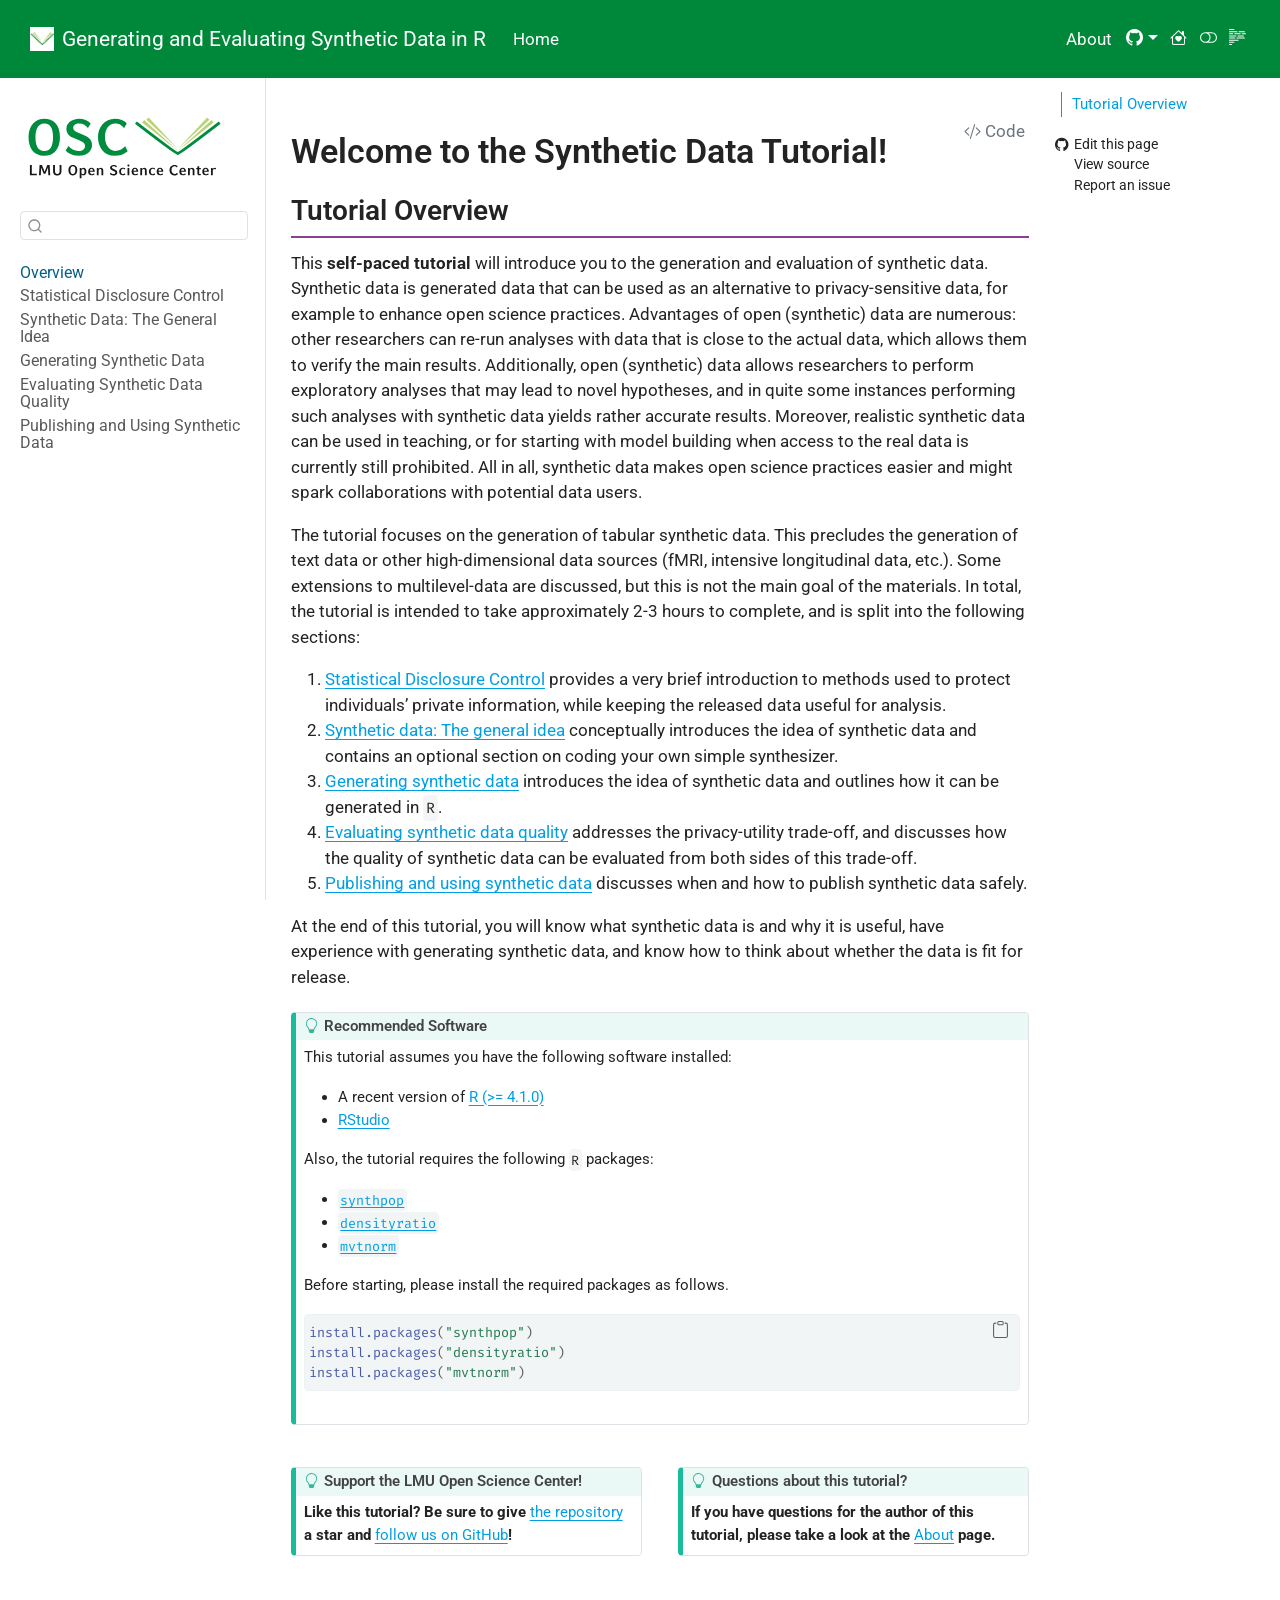
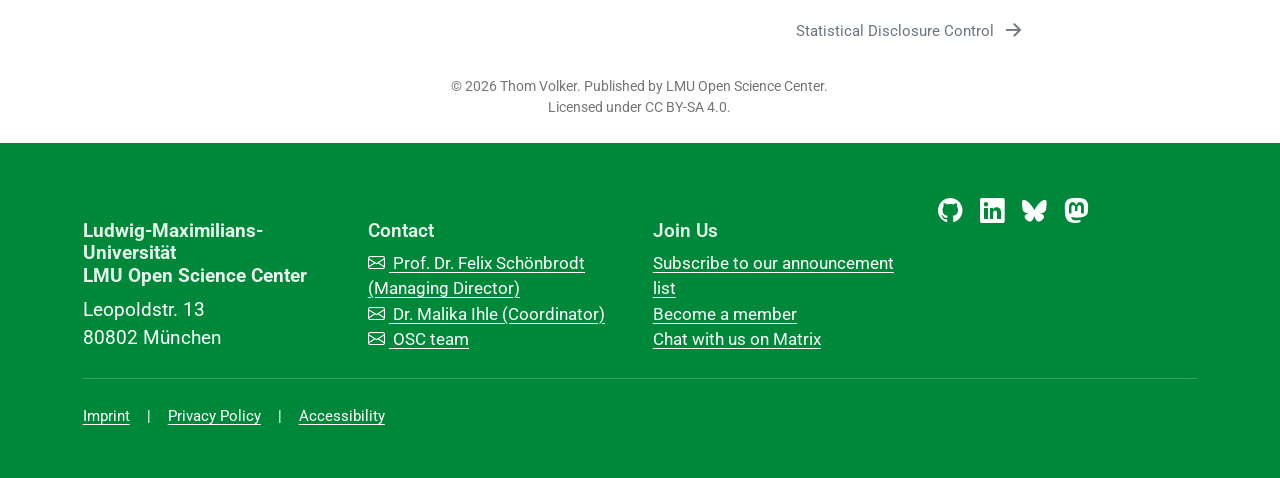
==== index.html @ bda26fe1 "Built site for gh-pages" ====
<!DOCTYPE html>
<html xmlns="http://www.w3.org/1999/xhtml" lang="en" xml:lang="en"><head>
<meta http-equiv="Content-Type" content="text/html; charset=UTF-8">
<meta charset="utf-8">
<meta name="generator" content="quarto-1.10.18">
<meta name="viewport" content="width=device-width, initial-scale=1.0, user-scalable=yes">
<title>Welcome to the Synthetic Data Tutorial! – Generating and Evaluating Synthetic Data in R</title>
<style>
/* Default styles provided by pandoc.
** See https://pandoc.org/MANUAL.html#variables-for-html for config info.
*/
span.smallcaps{font-variant: small-caps;}
div.columns{display: flex; gap: 1.5em;}
div.column{flex: auto;}
@media screen {
div.columns{gap: min(4vw, 1.5em);}
div.column{overflow-x: auto;}
}
div.hanging-indent{margin-left: 1.5em; text-indent: -1.5em;}
ul.task-list{list-style: none;}
ul.task-list li input[type="checkbox"] {
  width: 0.8em;
  margin: 0 0.8em 0.2em -1em; /* quarto-specific, see https://github.com/quarto-dev/quarto-cli/issues/4556 */ 
  vertical-align: middle;
}
/* CSS for syntax highlighting */
html { -webkit-text-size-adjust: 100%; }
pre > code.sourceCode { white-space: pre; position: relative; }
pre > code.sourceCode > span { display: inline-block; line-height: 1.25; }
pre > code.sourceCode > span:empty { height: 1.2em; }
.sourceCode { overflow: visible; }
code.sourceCode > span { color: inherit; text-decoration: inherit; }
div.sourceCode { margin: 1em 0; }
pre.sourceCode { margin: 0; }
@media screen {
div.sourceCode { overflow: auto; }
}
@media print {
pre > code.sourceCode { white-space: pre-wrap; }
pre > code.sourceCode > span { text-indent: -5em; padding-left: 5em; }
}
pre.numberSource code
  { counter-reset: source-line 0; }
pre.numberSource code > span
  { position: relative; left: -4em; counter-increment: source-line; }
pre.numberSource code > span > a:first-child::before
  { content: counter(source-line);
    position: relative; left: -1em; text-align: right; vertical-align: baseline;
    border: none; display: inline-block;
    -webkit-touch-callout: none; -webkit-user-select: none;
    -khtml-user-select: none; -moz-user-select: none;
    -ms-user-select: none; user-select: none;
    padding: 0 4px; width: 4em;
  }
pre.numberSource { margin-left: 3em;  padding-left: 4px; }
div.sourceCode
  {   }
@media screen {
pre > code.sourceCode > span > a:first-child::before { text-decoration: underline; }
}
</style>

<script src="site_libs/quarto-nav/quarto-nav.js"></script>
<script src="site_libs/quarto-nav/headroom.min.js"></script>
<script src="site_libs/clipboard/clipboard.min.js"></script>
<script src="site_libs/quarto-search/autocomplete.umd.js"></script>
<script src="site_libs/quarto-search/fuse.min.js"></script>
<script src="site_libs/quarto-search/quarto-search.js"></script>
<meta name="quarto:offset" content="./">
<link href="./sdc/index.html" rel="next">
<link href="site_libs/quarto-contrib/quarto-project/lmu-osc/tutorial-template/_extensions/lmu-osc/osc-brand/lmu-osc-favicon.jpg" rel="icon" type="image/jpeg">
<script src="site_libs/quarto-html/quarto.js" type="module"></script>
<script src="site_libs/quarto-html/tabsets/tabsets.js" type="module"></script>
<script src="site_libs/quarto-html/popper.min.js"></script>
<script src="site_libs/quarto-html/tippy.umd.min.js"></script>
<script src="site_libs/quarto-html/anchor.min.js"></script>
<link href="site_libs/quarto-html/tippy.css" rel="stylesheet">
<link href="site_libs/quarto-html/quarto-syntax-highlighting-3c3f1368ed8db972a012dae01a8e5220.css" rel="stylesheet" class="quarto-color-scheme" id="quarto-text-highlighting-styles">
<link href="site_libs/quarto-html/quarto-syntax-highlighting-dark-97e28f47ad423cfcb72627c3f906fd98.css" rel="stylesheet" class="quarto-color-scheme quarto-color-alternate" id="quarto-text-highlighting-styles">
<link href="site_libs/quarto-html/quarto-syntax-highlighting-3c3f1368ed8db972a012dae01a8e5220.css" rel="stylesheet" class="quarto-color-scheme-extra" id="quarto-text-highlighting-styles">
<script src="site_libs/bootstrap/bootstrap.min.js"></script>
<link href="site_libs/bootstrap/bootstrap-icons.css" rel="stylesheet">
<link href="site_libs/bootstrap/bootstrap-15209287336beec7429ab397f8192adc.min.css" rel="stylesheet" append-hash="true" class="quarto-color-scheme" id="quarto-bootstrap" data-mode="light">
<link href="site_libs/bootstrap/bootstrap-dark-0fd66a72018a63d913d6e27d7a0bd232.min.css" rel="stylesheet" append-hash="true" class="quarto-color-scheme quarto-color-alternate" id="quarto-bootstrap" data-mode="dark">
<link href="site_libs/bootstrap/bootstrap-15209287336beec7429ab397f8192adc.min.css" rel="stylesheet" append-hash="true" class="quarto-color-scheme-extra" id="quarto-bootstrap" data-mode="light"><script id="quarto-search-options" type="application/json">{
  "location": "sidebar",
  "copy-button": false,
  "collapse-after": 3,
  "panel-placement": "start",
  "type": "textbox",
  "limit": 50,
  "keyboard-shortcut": [
    "f",
    "/",
    "s"
  ],
  "language": {
    "search-no-results-text": "No results",
    "search-matching-documents-text": "matching documents",
    "search-copy-link-title": "Copy link to search",
    "search-hide-matches-text": "Hide additional matches",
    "search-more-match-text": "more match in this document",
    "search-more-matches-text": "more matches in this document",
    "search-clear-button-title": "Clear",
    "search-text-placeholder": "",
    "search-detached-cancel-button-title": "Cancel",
    "search-submit-button-title": "Submit",
    "search-label": "Search"
  }
}</script><style>html{ scroll-behavior: smooth; }</style>
<!-- Matomo --><script>
if (location.hostname !== 'localhost' && location.hostname !== '127.0.0.1') {
    var _paq = window._paq = window._paq || [];
    /* tracker methods like "setCustomDimension" should be called before "trackPageView" */
    _paq.push(['trackPageView']);
    _paq.push(['enableLinkTracking']);
    (function() {
        var u = "https://www.analytics.osc.lmu.de/";
        _paq.push(['setTrackerUrl', u + 'matomo.php']);
        _paq.push(['setSiteId', '12']);
        var d = document, g = d.createElement('script'), s = d.getElementsByTagName('script')[0];
        g.async = true; g.src = u + 'matomo.js'; s.parentNode.insertBefore(g, s);
    })();
}
</script><!-- End Matomo Code --><link rel="stylesheet" href="site_libs/quarto-contrib/quarto-project/lmu-osc/tutorial-template/assets/bootstrap-grid.min.css">
<link rel="stylesheet" href="footer/footer-style.css">
</head>
<body class="nav-sidebar docked nav-fixed quarto-light"><script id="quarto-html-before-body" type="application/javascript">
    const toggleBodyColorMode = (bsSheetEl) => {
      const mode = bsSheetEl.getAttribute("data-mode");
      const bodyEl = window.document.querySelector("body");
      if (mode === "dark") {
        bodyEl.classList.add("quarto-dark");
        bodyEl.classList.remove("quarto-light");
      } else {
        bodyEl.classList.add("quarto-light");
        bodyEl.classList.remove("quarto-dark");
      }
    }
    const toggleBodyColorPrimary = () => {
      const bsSheetEl = window.document.querySelector("link#quarto-bootstrap:not([rel=disabled-stylesheet])");
      if (bsSheetEl) {
        toggleBodyColorMode(bsSheetEl);
      }
    }
    const setColorSchemeToggle = (alternate) => {
      const toggles = window.document.querySelectorAll('.quarto-color-scheme-toggle');
      for (let i=0; i < toggles.length; i++) {
        const toggle = toggles[i];
        if (toggle) {
          if (alternate) {
            toggle.classList.add("alternate");
          } else {
            toggle.classList.remove("alternate");
          }
        }
      }
    };
    const toggleColorMode = (alternate) => {
      // Switch the stylesheets
      const primaryStylesheets = window.document.querySelectorAll('link.quarto-color-scheme:not(.quarto-color-alternate)');
      const alternateStylesheets = window.document.querySelectorAll('link.quarto-color-scheme.quarto-color-alternate');
      manageTransitions('#quarto-margin-sidebar .nav-link', false);
      if (alternate) {
        // note: dark is layered on light, we don't disable primary!
        enableStylesheet(alternateStylesheets);
        for (const sheetNode of alternateStylesheets) {
          if (sheetNode.id === "quarto-bootstrap") {
            toggleBodyColorMode(sheetNode);
          }
        }
      } else {
        disableStylesheet(alternateStylesheets);
        enableStylesheet(primaryStylesheets)
        toggleBodyColorPrimary();
      }
      manageTransitions('#quarto-margin-sidebar .nav-link', true);
      // Switch the toggles
      setColorSchemeToggle(alternate)
      // Hack to workaround the fact that safari doesn't
      // properly recolor the scrollbar when toggling (#1455)
      if (navigator.userAgent.indexOf('Safari') > 0 && navigator.userAgent.indexOf('Chrome') == -1) {
        manageTransitions("body", false);
        window.scrollTo(0, 1);
        setTimeout(() => {
          window.scrollTo(0, 0);
          manageTransitions("body", true);
        }, 40);
      }
    }
    const disableStylesheet = (stylesheets) => {
      for (let i=0; i < stylesheets.length; i++) {
        const stylesheet = stylesheets[i];
        stylesheet.rel = 'disabled-stylesheet';
      }
    }
    const enableStylesheet = (stylesheets) => {
      for (let i=0; i < stylesheets.length; i++) {
        const stylesheet = stylesheets[i];
        if(stylesheet.rel !== 'stylesheet') { // for Chrome, which will still FOUC without this check
          stylesheet.rel = 'stylesheet';
        }
      }
    }
    const manageTransitions = (selector, allowTransitions) => {
      const els = window.document.querySelectorAll(selector);
      for (let i=0; i < els.length; i++) {
        const el = els[i];
        if (allowTransitions) {
          el.classList.remove('notransition');
        } else {
          el.classList.add('notransition');
        }
      }
    }
    const isFileUrl = () => {
      return window.location.protocol === 'file:';
    }
    const hasAlternateSentinel = () => {
      let styleSentinel = getColorSchemeSentinel();
      if (styleSentinel !== null) {
        return styleSentinel === "alternate";
      } else {
        return false;
      }
    }
    const setStyleSentinel = (alternate) => {
      const value = alternate ? "alternate" : "default";
      if (!isFileUrl()) {
        window.localStorage.setItem("quarto-color-scheme", value);
      } else {
        localAlternateSentinel = value;
      }
    }
    const getColorSchemeSentinel = () => {
      if (!isFileUrl()) {
        const storageValue = window.localStorage.getItem("quarto-color-scheme");
        return storageValue != null ? storageValue : localAlternateSentinel;
      } else {
        return localAlternateSentinel;
      }
    }
    const toggleGiscusIfUsed = (isAlternate, darkModeDefault) => {
      const baseTheme = document.querySelector('#giscus-base-theme')?.value ?? 'light';
      const alternateTheme = document.querySelector('#giscus-alt-theme')?.value ?? 'dark';
      let newTheme = '';
      if(authorPrefersDark) {
        newTheme = isAlternate ? baseTheme : alternateTheme;
      } else {
        newTheme = isAlternate ? alternateTheme : baseTheme;
      }
      const changeGiscusTheme = () => {
        // From: https://github.com/giscus/giscus/issues/336
        const sendMessage = (message) => {
          const iframe = document.querySelector('iframe.giscus-frame');
          if (!iframe) return;
          iframe.contentWindow.postMessage({ giscus: message }, 'https://giscus.app');
        }
        sendMessage({
          setConfig: {
            theme: newTheme
          }
        });
      }
      const isGiscussLoaded = window.document.querySelector('iframe.giscus-frame') !== null;
      if (isGiscussLoaded) {
        changeGiscusTheme();
      }
    };
    const authorPrefersDark = false;
    const darkModeDefault = authorPrefersDark;
      document.querySelector('link#quarto-text-highlighting-styles.quarto-color-scheme-extra').rel = 'disabled-stylesheet';
      document.querySelector('link#quarto-bootstrap.quarto-color-scheme-extra').rel = 'disabled-stylesheet';
    let localAlternateSentinel = darkModeDefault ? 'alternate' : 'default';
    // Dark / light mode switch
    window.quartoToggleColorScheme = () => {
      // Read the current dark / light value
      let toAlternate = !hasAlternateSentinel();
      toggleColorMode(toAlternate);
      setStyleSentinel(toAlternate);
      toggleGiscusIfUsed(toAlternate, darkModeDefault);
      window.dispatchEvent(new Event('resize'));
    };
    // Switch to dark mode if need be
    if (hasAlternateSentinel()) {
      toggleColorMode(true);
    } else {
      toggleColorMode(false);
    }
  </script>

<div id="quarto-search-results"></div>
  <header id="quarto-header" class="headroom fixed-top"><nav class="navbar navbar-expand-lg " data-bs-theme="dark"><div class="navbar-container container-fluid">
      <div class="navbar-brand-container mx-auto">
    <a href="./index.html" class="navbar-brand navbar-brand-logo">
    <img src="site_libs/quarto-contrib/quarto-project/lmu-osc/tutorial-template/_extensions/lmu-osc/osc-brand/lmu-osc-favicon.jpg" alt="LMU Open Science Center open book icon" class="navbar-logo light-content"><img src="site_libs/quarto-contrib/quarto-project/lmu-osc/tutorial-template/_extensions/lmu-osc/osc-brand/lmu-osc-favicon.jpg" alt="LMU Open Science Center open book icon" class="navbar-logo dark-content"></a>
    <a class="navbar-brand" href="./index.html">
    <span class="navbar-title">Generating and Evaluating Synthetic Data in R</span>
    </a>
  </div>
          <button class="navbar-toggler" type="button" data-bs-toggle="collapse" data-bs-target="#navbarCollapse" aria-controls="navbarCollapse" role="menu" aria-expanded="false" aria-label="Toggle navigation" onclick="if (window.quartoToggleHeadroom) { window.quartoToggleHeadroom(); }">
  <span class="navbar-toggler-icon"></span>
</button>
          <div class="collapse navbar-collapse" id="navbarCollapse">
            <ul class="navbar-nav navbar-nav-scroll me-auto">
<li class="nav-item">
    <a class="nav-link active" href="./index.html" aria-current="page"> 
<span class="menu-text">Home</span></a>
  </li>  
</ul>
<ul class="navbar-nav navbar-nav-scroll ms-auto">
<li class="nav-item">
    <a class="nav-link" href="./about.html"> 
<span class="menu-text">About</span></a>
  </li>  
</ul>
</div> <!-- /navcollapse -->
            <div class="quarto-navbar-tools tools-wide">
    <div class="dropdown">
      <a href="" title="" id="quarto-navigation-tool-dropdown-0" class="quarto-navigation-tool dropdown-toggle px-1" data-bs-toggle="dropdown" aria-expanded="false" role="link" aria-label=""><i class="bi bi-github"></i></a>
      <ul class="dropdown-menu" aria-labelledby="quarto-navigation-tool-dropdown-0">
<li>
            <a class="dropdown-item quarto-navbar-tools-item" href="https://github.com/lmu-osc/synthetic-data-tutorial">
            Source Code
            </a>
          </li>
          <li>
            <a class="dropdown-item quarto-navbar-tools-item" href="https://github.com/lmu-osc/synthetic-data-tutorial/issues">
            Report a Bug
            </a>
          </li>
      </ul>
</div>
    <a href="https://www.osc.lmu.de/" title="" class="quarto-navigation-tool px-1" aria-label=""><i class="bi bi-house-heart"></i></a>
  <a href="" class="quarto-color-scheme-toggle quarto-navigation-tool  px-1" onclick="window.quartoToggleColorScheme(); return false;" title="Toggle dark mode"><i class="bi"></i></a>
  <a href="" class="quarto-reader-toggle quarto-navigation-tool px-1" onclick="window.quartoToggleReader(); return false;" title="Toggle reader mode">
  <div class="quarto-reader-toggle-btn">
  <i class="bi"></i>
  </div>
</a>
</div>
      </div> <!-- /container-fluid -->
    </nav><nav class="quarto-secondary-nav"><div class="container-fluid d-flex">
      <button type="button" class="quarto-btn-toggle btn" data-bs-toggle="collapse" role="button" data-bs-target=".quarto-sidebar-collapse-item" aria-controls="quarto-sidebar" aria-expanded="false" aria-label="Toggle sidebar navigation" onclick="if (window.quartoToggleHeadroom) { window.quartoToggleHeadroom(); }">
        <i class="bi bi-layout-text-sidebar-reverse"></i>
      </button>
        <nav class="quarto-page-breadcrumbs" aria-label="breadcrumb"><ol class="breadcrumb"><li class="breadcrumb-item"><a href="./index.html">Overview</a></li></ol></nav>
        <a class="flex-grow-1" role="navigation" data-bs-toggle="collapse" data-bs-target=".quarto-sidebar-collapse-item" aria-controls="quarto-sidebar" aria-expanded="false" aria-label="Toggle sidebar navigation" onclick="if (window.quartoToggleHeadroom) { window.quartoToggleHeadroom(); }">      
        </a>
      <button type="button" class="btn quarto-search-button" aria-label="Search" onclick="window.quartoOpenSearch();">
        <i class="bi bi-search"></i>
      </button>
    </div>
  </nav></header><!-- content --><div id="quarto-content" class="quarto-container page-columns page-rows-contents page-layout-article page-navbar">
<!-- sidebar -->
  <nav id="quarto-sidebar" class="sidebar collapse collapse-horizontal quarto-sidebar-collapse-item sidebar-navigation docked overflow-auto"><div class="pt-lg-2 mt-2 text-left sidebar-header">
      <a href="./index.html" class="sidebar-logo-link">
      <img src="site_libs/quarto-contrib/quarto-project/lmu-osc/tutorial-template/_extensions/lmu-osc/osc-brand/lmu-osc-logo.svg" alt="LMU Open Science Center logo" class="sidebar-logo light-content py-0 d-lg-inline d-none"><img src="site_libs/quarto-contrib/quarto-project/lmu-osc/tutorial-template/_extensions/lmu-osc/osc-brand/lmu-osc-logo-dark.svg" alt="LMU Open Science Center logo" class="sidebar-logo dark-content py-0 d-lg-inline d-none"></a>
      </div>
        <div class="mt-2 flex-shrink-0 align-items-center">
        <div class="sidebar-search">
        <div id="quarto-search" class="" title="Search"></div>
        </div>
        </div>
    <div class="sidebar-menu-container"> 
    <ul class="list-unstyled mt-1">
<li class="sidebar-item">
  <div class="sidebar-item-container"> 
  <a href="./index.html" class="sidebar-item-text sidebar-link active">
 <span class="menu-text">Overview</span></a>
  </div>
</li>
        <li class="sidebar-item">
  <div class="sidebar-item-container"> 
  <a href="./sdc/index.html" class="sidebar-item-text sidebar-link">
 <span class="menu-text">Statistical Disclosure Control</span></a>
  </div>
</li>
        <li class="sidebar-item">
  <div class="sidebar-item-container"> 
  <a href="./synthetic/index.html" class="sidebar-item-text sidebar-link">
 <span class="menu-text">Synthetic Data: The General Idea</span></a>
  </div>
</li>
        <li class="sidebar-item">
  <div class="sidebar-item-container"> 
  <a href="./generation/index.html" class="sidebar-item-text sidebar-link">
 <span class="menu-text">Generating Synthetic Data</span></a>
  </div>
</li>
        <li class="sidebar-item">
  <div class="sidebar-item-container"> 
  <a href="./evaluation/index.html" class="sidebar-item-text sidebar-link">
 <span class="menu-text">Evaluating Synthetic Data Quality</span></a>
  </div>
</li>
        <li class="sidebar-item">
  <div class="sidebar-item-container"> 
  <a href="./publishing/index.html" class="sidebar-item-text sidebar-link">
 <span class="menu-text">Publishing and Using Synthetic Data</span></a>
  </div>
</li>
    </ul>
</div>
</nav><div id="quarto-sidebar-glass" class="quarto-sidebar-collapse-item" data-bs-toggle="collapse" data-bs-target=".quarto-sidebar-collapse-item"></div>
<!-- margin-sidebar -->
    <div id="quarto-margin-sidebar" class="sidebar margin-sidebar">
        <nav id="TOC" role="doc-toc" class="toc-active"><ul>
<li><a href="#tutorial-overview" id="toc-tutorial-overview" class="nav-link active" data-scroll-target="#tutorial-overview">Tutorial Overview</a></li>
  </ul><div class="toc-actions"><ul><li><a href="https://github.com/lmu-osc/synthetic-data-tutorial/edit/main/index.qmd" class="toc-action"><i class="bi bi-github"></i>Edit this page</a></li><li><a href="https://github.com/lmu-osc/synthetic-data-tutorial/blob/main/index.qmd" class="toc-action"><i class="bi empty"></i>View source</a></li><li><a href="https://github.com/lmu-osc/synthetic-data-tutorial/issues/new" class="toc-action"><i class="bi empty"></i>Report an issue</a></li></ul></div></nav>
    </div>
<!-- main -->
<main class="content" id="quarto-document-content"><header id="title-block-header" class="quarto-title-block default"><div class="quarto-title">
<div class="quarto-title-block"><div><h1 class="title">Welcome to the Synthetic Data Tutorial!</h1><button type="button" class="btn code-tools-button" id="quarto-code-tools-source"><i class="bi"></i> Code</button></div></div>
</div>



<div class="quarto-title-meta">

    
  
    
  </div>
  


</header><section id="tutorial-overview" class="level2"><h2 class="anchored" data-anchor-id="tutorial-overview">Tutorial Overview</h2>
<p>This <strong>self-paced tutorial</strong> will introduce you to the generation and evaluation of synthetic data. Synthetic data is generated data that can be used as an alternative to privacy-sensitive data, for example to enhance open science practices. Advantages of open (synthetic) data are numerous: other researchers can re-run analyses with data that is close to the actual data, which allows them to verify the main results. Additionally, open (synthetic) data allows researchers to perform exploratory analyses that may lead to novel hypotheses, and in quite some instances performing such analyses with synthetic data yields rather accurate results. Moreover, realistic synthetic data can be used in teaching, or for starting with model building when access to the real data is currently still prohibited. All in all, synthetic data makes open science practices easier and might spark collaborations with potential data users.</p>
<p>The tutorial focuses on the generation of tabular synthetic data. This precludes the generation of text data or other high-dimensional data sources (fMRI, intensive longitudinal data, etc.). Some extensions to multilevel-data are discussed, but this is not the main goal of the materials. In total, the tutorial is intended to take approximately 2-3 hours to complete, and is split into the following sections:</p>
<ol type="1">
<li>
<a href="sdc/">Statistical Disclosure Control</a> provides a very brief introduction to methods used to protect individuals’ private information, while keeping the released data useful for analysis.</li>
<li>
<a href="synthetic/">Synthetic data: The general idea</a> conceptually introduces the idea of synthetic data and contains an optional section on coding your own simple synthesizer.</li>
<li>
<a href="generation/">Generating synthetic data</a> introduces the idea of synthetic data and outlines how it can be generated in <code>R</code>.</li>
<li>
<a href="evaluation/">Evaluating synthetic data quality</a> addresses the privacy-utility trade-off, and discusses how the quality of synthetic data can be evaluated from both sides of this trade-off.</li>
<li>
<a href="publishing/">Publishing and using synthetic data</a> discusses when and how to publish synthetic data safely.</li>
</ol>
<p>At the end of this tutorial, you will know what synthetic data is and why it is useful, have experience with generating synthetic data, and know how to think about whether the data is fit for release.</p>
<div class="callout callout-style-default callout-tip callout-titled" title="Recommended Software">
<div class="callout-header d-flex align-content-center">
<div class="callout-icon-container">
<i class="callout-icon"></i>
</div>
<div class="callout-title-container flex-fill">
<span class="screen-reader-only">Tip</span>Recommended Software
</div>
</div>
<div class="callout-body-container callout-body">
<p>This tutorial assumes you have the following software installed:</p>
<ul>
<li>A recent version of <a href="https://cran.r-project.org/">R (&gt;= 4.1.0)</a>
</li>
<li><a href="https://posit.co/downloads/">RStudio</a></li>
</ul>
<p>Also, the tutorial requires the following <code>R</code> packages:</p>
<ul>
<li><a href="https://synthpop.org.uk/get-started.html"><code>synthpop</code></a></li>
<li><a href="https://thomvolker.github.io/densityratio"><code>densityratio</code></a></li>
<li><a href="https://mvtnorm.r-forge.r-project.org/"><code>mvtnorm</code></a></li>
</ul>
<p>Before starting, please install the required packages as follows.</p>
<div class="cell">
<div class="code-copy-outer-scaffold"><div class="sourceCode" id="cb1"><pre class="downlit sourceCode r code-with-copy"><code class="sourceCode R"><span><span class="fu"><a href="https://rdrr.io/r/utils/install.packages.html">install.packages</a></span><span class="op">(</span><span class="st">"synthpop"</span><span class="op">)</span></span>
<span><span class="fu"><a href="https://rdrr.io/r/utils/install.packages.html">install.packages</a></span><span class="op">(</span><span class="st">"densityratio"</span><span class="op">)</span></span>
<span><span class="fu"><a href="https://rdrr.io/r/utils/install.packages.html">install.packages</a></span><span class="op">(</span><span class="st">"mvtnorm"</span><span class="op">)</span></span></code></pre></div><button title="Copy to Clipboard" class="code-copy-button"><i class="bi"></i></button></div>
</div>
</div>
</div>
<div class="columns">
<div class="column" style="width:47.5%;">
<div class="callout callout-style-default callout-tip callout-titled" title="Support the LMU Open Science Center!">
<div class="callout-header d-flex align-content-center">
<div class="callout-icon-container">
<i class="callout-icon"></i>
</div>
<div class="callout-title-container flex-fill">
<span class="screen-reader-only">Tip</span>Support the LMU Open Science Center!
</div>
</div>
<div class="callout-body-container callout-body">
<p><strong>Like this tutorial? Be sure to give <a href="https://github.com/lmu-osc/synthetic-data-tutorial">the repository</a> a star and <a href="https://github.com/lmu-osc">follow us on GitHub</a>!</strong></p>
</div>
</div>
</div><div class="column" style="width:5%;">

</div><div class="column" style="width:47.5%;">
<div class="callout callout-style-default callout-tip callout-titled" title="Questions about this tutorial?">
<div class="callout-header d-flex align-content-center">
<div class="callout-icon-container">
<i class="callout-icon"></i>
</div>
<div class="callout-title-container flex-fill">
<span class="screen-reader-only">Tip</span>Questions about this tutorial?
</div>
</div>
<div class="callout-body-container callout-body">
<p><strong>If you have questions for the author of this tutorial, please take a look at the <a href="./about.html">About</a> page.</strong></p>
</div>
</div>
</div>
</div>


<!-- -->

</section><a onclick="window.scrollTo(0, 0); return false;" role="button" id="quarto-back-to-top"><i class="bi bi-arrow-up"></i> Back to top</a></main><!-- /main --><script id="quarto-html-after-body" type="application/javascript">
  window.document.addEventListener("DOMContentLoaded", function (event) {
    // Ensure there is a toggle, if there isn't float one in the top right
    if (window.document.querySelector('.quarto-color-scheme-toggle') === null) {
      const a = window.document.createElement('a');
      a.classList.add('top-right');
      a.classList.add('quarto-color-scheme-toggle');
      a.href = "";
      a.onclick = function() { try { window.quartoToggleColorScheme(); } catch {} return false; };
      const i = window.document.createElement("i");
      i.classList.add('bi');
      a.appendChild(i);
      window.document.body.appendChild(a);
    }
    setColorSchemeToggle(hasAlternateSentinel())
    const icon = "";
    const anchorJS = new window.AnchorJS();
    anchorJS.options = {
      placement: 'right',
      icon: icon
    };
    anchorJS.add('.anchored');
    const isCodeAnnotation = (el) => {
      for (const clz of el.classList) {
        if (clz.startsWith('code-annotation-')) {                     
          return true;
        }
      }
      return false;
    }
    const onCopySuccess = function(e) {
      // button target
      const button = e.trigger;
      // don't keep focus
      button.blur();
      // flash "checked"
      button.classList.add('code-copy-button-checked');
      var currentTitle = button.getAttribute("title");
      button.setAttribute("title", "Copied!");
      let tooltip;
      if (window.bootstrap) {
        button.setAttribute("data-bs-toggle", "tooltip");
        button.setAttribute("data-bs-placement", "left");
        button.setAttribute("data-bs-title", "Copied!");
        tooltip = new bootstrap.Tooltip(button, 
          { trigger: "manual", 
            customClass: "code-copy-button-tooltip",
            offset: [0, -8]});
        tooltip.show();    
      }
      setTimeout(function() {
        if (tooltip) {
          tooltip.hide();
          button.removeAttribute("data-bs-title");
          button.removeAttribute("data-bs-toggle");
          button.removeAttribute("data-bs-placement");
        }
        button.setAttribute("title", currentTitle);
        button.classList.remove('code-copy-button-checked');
      }, 1000);
      // clear code selection
      e.clearSelection();
    }
    const getTextToCopy = function(trigger) {
      const outerScaffold = trigger.parentElement.cloneNode(true);
      const codeEl = outerScaffold.querySelector('code');
      for (const childEl of codeEl.children) {
        if (isCodeAnnotation(childEl)) {
          childEl.remove();
        }
      }
      return codeEl.innerText;
    }
    const clipboard = new window.ClipboardJS('.code-copy-button:not([data-in-quarto-modal])', {
      text: getTextToCopy
    });
    clipboard.on('success', onCopySuccess);
    if (window.document.getElementById('quarto-embedded-source-code-modal')) {
      const clipboardModal = new window.ClipboardJS('.code-copy-button[data-in-quarto-modal]', {
        text: getTextToCopy,
        container: window.document.getElementById('quarto-embedded-source-code-modal')
      });
      clipboardModal.on('success', onCopySuccess);
    }
    const viewSource = window.document.getElementById('quarto-view-source') ||
                       window.document.getElementById('quarto-code-tools-source');
    if (viewSource) {
      const sourceUrl = viewSource.getAttribute("data-quarto-source-url");
      viewSource.addEventListener("click", function(e) {
        if (sourceUrl) {
          // rstudio viewer pane
          if (/\bcapabilities=\b/.test(window.location)) {
            window.open(sourceUrl);
          } else {
            window.location.href = sourceUrl;
          }
        } else {
          const modal = new bootstrap.Modal(document.getElementById('quarto-embedded-source-code-modal'));
          modal.show();
        }
        return false;
      });
    }
    function toggleCodeHandler(show) {
      return function(e) {
        const cellDetails = window.document.querySelectorAll(".cell details.code-fold");
        for (let i=0; i<cellDetails.length; i++) {
          const details = cellDetails[i];
          if (show) {
            details.open = true;
          } else {
            details.removeAttribute("open");
          }
        }
        const cellCodeDivs = window.document.querySelectorAll(".cell div.sourceCode.cell-code");
        const fromCls = show ? "hidden" : "unhidden";
        const toCls = show ? "unhidden" : "hidden";
        for (let i=0; i<cellCodeDivs.length; i++) {
          const codeDiv = cellCodeDivs[i];
          if (codeDiv.classList.contains(fromCls)) {
            codeDiv.classList.remove(fromCls);
            codeDiv.classList.add(toCls);
          } 
        }
        return false;
      }
    }
    const hideAllCode = window.document.getElementById("quarto-hide-all-code");
    if (hideAllCode) {
      hideAllCode.addEventListener("click", toggleCodeHandler(false));
    }
    const showAllCode = window.document.getElementById("quarto-show-all-code");
    if (showAllCode) {
      showAllCode.addEventListener("click", toggleCodeHandler(true));
    }
      var localhostRegex = new RegExp(/^(?:http|https):\/\/localhost\:?[0-9]*\//);
      var mailtoRegex = new RegExp(/^mailto:/);
        var filterRegex = new RegExp("https:\/\/lmu-osc\.github\.io\/synthetic-data-tutorial\/");
      var isInternal = (href) => {
          return filterRegex.test(href) || localhostRegex.test(href) || mailtoRegex.test(href);
      }
      // Inspect non-navigation links and adorn them if external
     var links = window.document.querySelectorAll('a[href]:not(.nav-link):not(.navbar-brand):not(.toc-action):not(.sidebar-link):not(.sidebar-item-toggle):not(.pagination-link):not(.no-external):not([aria-hidden]):not(.dropdown-item):not(.quarto-navigation-tool):not(.about-link)');
      for (var i=0; i<links.length; i++) {
        const link = links[i];
        if (!isInternal(link.href)) {
          // undo the damage that might have been done by quarto-nav.js in the case of
          // links that we want to consider external
          if (link.dataset.originalHref !== undefined) {
            link.href = link.dataset.originalHref;
          }
            // target, if specified
            link.setAttribute("target", "_blank");
            if (link.getAttribute("rel") === null) {
              link.setAttribute("rel", "noopener");
            }
            // default icon
            link.classList.add("external");
        }
      }
    function tippyHover(el, contentFn, onTriggerFn, onUntriggerFn) {
      const config = {
        allowHTML: true,
        maxWidth: 500,
        delay: 100,
        arrow: false,
        appendTo: function(el) {
            return el.parentElement;
        },
        interactive: true,
        interactiveBorder: 10,
        theme: 'quarto',
        placement: 'bottom-start',
      };
      if (contentFn) {
        config.content = contentFn;
      }
      if (onTriggerFn) {
        config.onTrigger = onTriggerFn;
      }
      if (onUntriggerFn) {
        config.onUntrigger = onUntriggerFn;
      }
      window.tippy(el, config); 
    }
    const noterefs = window.document.querySelectorAll('a[role="doc-noteref"]');
    for (var i=0; i<noterefs.length; i++) {
      const ref = noterefs[i];
      tippyHover(ref, function() {
        // use id or data attribute instead here
        let href = ref.getAttribute('data-footnote-href') || ref.getAttribute('href');
        try { href = new URL(href).hash; } catch {}
        const id = href.replace(/^#\/?/, "");
        const note = window.document.getElementById(id);
        if (note) {
          return note.innerHTML;
        } else {
          return "";
        }
      });
    }
    const xrefs = window.document.querySelectorAll('a.quarto-xref');
    const processXRef = (id, note) => {
      // Strip column container classes
      const stripColumnClz = (el) => {
        el.classList.remove("page-full", "page-columns");
        if (el.children) {
          for (const child of el.children) {
            stripColumnClz(child);
          }
        }
      }
      stripColumnClz(note)
      if (id === null || id.startsWith('sec-')) {
        // Special case sections, only their first couple elements
        const container = document.createElement("div");
        if (note.children && note.children.length > 2) {
          container.appendChild(note.children[0].cloneNode(true));
          for (let i = 1; i < note.children.length; i++) {
            const child = note.children[i];
            if (child.tagName === "P" && child.innerText === "") {
              continue;
            } else {
              container.appendChild(child.cloneNode(true));
              break;
            }
          }
          if (window.Quarto?.typesetMath) {
            window.Quarto.typesetMath(container);
          }
          return container.innerHTML
        } else {
          if (window.Quarto?.typesetMath) {
            window.Quarto.typesetMath(note);
          }
          return note.innerHTML;
        }
      } else {
        // Remove any anchor links if they are present
        const anchorLink = note.querySelector('a.anchorjs-link');
        if (anchorLink) {
          anchorLink.remove();
        }
        if (window.Quarto?.typesetMath) {
          window.Quarto.typesetMath(note);
        }
        if (note.classList.contains("callout")) {
          return note.outerHTML;
        } else {
          return note.innerHTML;
        }
      }
    }
    for (var i=0; i<xrefs.length; i++) {
      const xref = xrefs[i];
      tippyHover(xref, undefined, function(instance) {
        instance.disable();
        let url = xref.getAttribute('href');
        let hash = undefined; 
        if (url.startsWith('#')) {
          hash = url;
        } else {
          try { hash = new URL(url).hash; } catch {}
        }
        if (hash) {
          const id = hash.replace(/^#\/?/, "");
          const note = window.document.getElementById(id);
          if (note !== null) {
            try {
              const html = processXRef(id, note.cloneNode(true));
              instance.setContent(html);
            } finally {
              instance.enable();
              instance.show();
            }
          } else {
            // See if we can fetch this
            fetch(url.split('#')[0])
            .then(res => res.text())
            .then(html => {
              const parser = new DOMParser();
              const htmlDoc = parser.parseFromString(html, "text/html");
              const note = htmlDoc.getElementById(id);
              if (note !== null) {
                const html = processXRef(id, note);
                instance.setContent(html);
              } 
            }).finally(() => {
              instance.enable();
              instance.show();
            });
          }
        } else {
          // See if we can fetch a full url (with no hash to target)
          // This is a special case and we should probably do some content thinning / targeting
          fetch(url)
          .then(res => res.text())
          .then(html => {
            const parser = new DOMParser();
            const htmlDoc = parser.parseFromString(html, "text/html");
            const note = htmlDoc.querySelector('main.content');
            if (note !== null) {
              // This should only happen for chapter cross references
              // (since there is no id in the URL)
              // remove the first header
              if (note.children.length > 0 && note.children[0].tagName === "HEADER") {
                note.children[0].remove();
              }
              const html = processXRef(null, note);
              instance.setContent(html);
            } 
          }).finally(() => {
            instance.enable();
            instance.show();
          });
        }
      }, function(instance) {
      });
    }
        let selectedAnnoteEl;
        const selectorForAnnotation = ( cell, annotation) => {
          let cellAttr = 'data-code-cell="' + cell + '"';
          let lineAttr = 'data-code-annotation="' +  annotation + '"';
          const selector = 'span[' + cellAttr + '][' + lineAttr + ']';
          return selector;
        }
        const selectCodeLines = (annoteEl) => {
          const doc = window.document;
          const targetCell = annoteEl.getAttribute("data-target-cell");
          const targetAnnotation = annoteEl.getAttribute("data-target-annotation");
          const annoteSpan = window.document.querySelector(selectorForAnnotation(targetCell, targetAnnotation));
          const lines = annoteSpan.getAttribute("data-code-lines").split(",");
          const lineIds = lines.map((line) => {
            return targetCell + "-" + line;
          })
          let top = null;
          let height = null;
          let parent = null;
          if (lineIds.length > 0) {
              //compute the position of the single el (top and bottom and make a div)
              const el = window.document.getElementById(lineIds[0]);
              top = el.offsetTop;
              height = el.offsetHeight;
              parent = el.parentElement.parentElement;
            if (lineIds.length > 1) {
              const lastEl = window.document.getElementById(lineIds[lineIds.length - 1]);
              const bottom = lastEl.offsetTop + lastEl.offsetHeight;
              height = bottom - top;
            }
            if (top !== null && height !== null && parent !== null) {
              // cook up a div (if necessary) and position it 
              let div = window.document.getElementById("code-annotation-line-highlight");
              if (div === null) {
                div = window.document.createElement("div");
                div.setAttribute("id", "code-annotation-line-highlight");
                div.style.position = 'absolute';
                parent.appendChild(div);
              }
              div.style.top = top - 2 + "px";
              div.style.height = height + 4 + "px";
              div.style.left = 0;
              let gutterDiv = window.document.getElementById("code-annotation-line-highlight-gutter");
              if (gutterDiv === null) {
                gutterDiv = window.document.createElement("div");
                gutterDiv.setAttribute("id", "code-annotation-line-highlight-gutter");
                gutterDiv.style.position = 'absolute';
                const codeCell = window.document.getElementById(targetCell);
                const gutter = codeCell.querySelector('.code-annotation-gutter');
                gutter.appendChild(gutterDiv);
              }
              gutterDiv.style.top = top - 2 + "px";
              gutterDiv.style.height = height + 4 + "px";
            }
            selectedAnnoteEl = annoteEl;
          }
        };
        const unselectCodeLines = () => {
          const elementsIds = ["code-annotation-line-highlight", "code-annotation-line-highlight-gutter"];
          elementsIds.forEach((elId) => {
            const div = window.document.getElementById(elId);
            if (div) {
              div.remove();
            }
          });
          selectedAnnoteEl = undefined;
        };
          // Handle positioning of the toggle
      window.addEventListener(
        "resize",
        throttle(() => {
          elRect = undefined;
          if (selectedAnnoteEl) {
            selectCodeLines(selectedAnnoteEl);
          }
        }, 10)
      );
      function throttle(fn, ms) {
      let throttle = false;
      let timer;
        return (...args) => {
          if(!throttle) { // first call gets through
              fn.apply(this, args);
              throttle = true;
          } else { // all the others get throttled
              if(timer) clearTimeout(timer); // cancel #2
              timer = setTimeout(() => {
                fn.apply(this, args);
                timer = throttle = false;
              }, ms);
          }
        };
      }
        // Attach click handler to the DT
        const annoteDls = window.document.querySelectorAll('dt[data-target-cell]');
        for (const annoteDlNode of annoteDls) {
          annoteDlNode.addEventListener('click', (event) => {
            const clickedEl = event.target;
            if (clickedEl !== selectedAnnoteEl) {
              unselectCodeLines();
              const activeEl = window.document.querySelector('dt[data-target-cell].code-annotation-active');
              if (activeEl) {
                activeEl.classList.remove('code-annotation-active');
              }
              selectCodeLines(clickedEl);
              clickedEl.classList.add('code-annotation-active');
            } else {
              // Unselect the line
              unselectCodeLines();
              clickedEl.classList.remove('code-annotation-active');
            }
          });
        }
    const findCites = (el) => {
      const parentEl = el.parentElement;
      if (parentEl) {
        const cites = parentEl.dataset.cites;
        if (cites) {
          return {
            el,
            cites: cites.split(' ')
          };
        } else {
          return findCites(el.parentElement)
        }
      } else {
        return undefined;
      }
    };
    var bibliorefs = window.document.querySelectorAll('a[role="doc-biblioref"]');
    for (var i=0; i<bibliorefs.length; i++) {
      const ref = bibliorefs[i];
      const citeInfo = findCites(ref);
      if (citeInfo) {
        tippyHover(citeInfo.el, function() {
          var popup = window.document.createElement('div');
          citeInfo.cites.forEach(function(cite) {
            var citeDiv = window.document.createElement('div');
            citeDiv.classList.add('hanging-indent');
            citeDiv.classList.add('csl-entry');
            var biblioDiv = window.document.getElementById('ref-' + cite);
            if (biblioDiv) {
              citeDiv.innerHTML = biblioDiv.innerHTML;
            }
            popup.appendChild(citeDiv);
          });
          return popup.innerHTML;
        });
      }
    }
  });
  </script><nav class="page-navigation"><div class="nav-page nav-page-previous">
  </div>
  <div class="nav-page nav-page-next">
      <a href="./sdc/index.html" class="pagination-link" aria-label="Statistical Disclosure Control">
        <span class="nav-page-text">Statistical Disclosure Control</span> <i class="bi bi-arrow-right-short"></i>
      </a>
  </div>
</nav><div class="modal fade" id="quarto-embedded-source-code-modal" tabindex="-1" aria-labelledby="quarto-embedded-source-code-modal-label" aria-hidden="true"><div class="modal-dialog modal-dialog-scrollable"><div class="modal-content"><div class="modal-header"><h5 class="modal-title" id="quarto-embedded-source-code-modal-label">Source Code</h5><button class="btn-close" data-bs-dismiss="modal"></button></div><div class="modal-body"><div class="">
<div class="code-copy-outer-scaffold"><div class="sourceCode" id="cb2" data-shortcodes="false"><pre class="sourceCode markdown code-with-copy"><code class="sourceCode markdown"><span id="cb2-1"><a href="#cb2-1" aria-hidden="true" tabindex="-1"></a><span class="co">---</span></span>
<span id="cb2-2"><a href="#cb2-2" aria-hidden="true" tabindex="-1"></a><span class="an">title:</span><span class="co"> "Welcome to the Synthetic Data Tutorial!"</span></span>
<span id="cb2-3"><a href="#cb2-3" aria-hidden="true" tabindex="-1"></a><span class="co">---</span></span>
<span id="cb2-4"><a href="#cb2-4" aria-hidden="true" tabindex="-1"></a></span>
<span id="cb2-7"><a href="#cb2-7" aria-hidden="true" tabindex="-1"></a><span class="in">```{r}</span></span>
<span id="cb2-8"><a href="#cb2-8" aria-hidden="true" tabindex="-1"></a><span class="co">#| eval: true</span></span>
<span id="cb2-9"><a href="#cb2-9" aria-hidden="true" tabindex="-1"></a><span class="co">#| echo: false</span></span>
<span id="cb2-10"><a href="#cb2-10" aria-hidden="true" tabindex="-1"></a><span class="co">#| warning: false</span></span>
<span id="cb2-11"><a href="#cb2-11" aria-hidden="true" tabindex="-1"></a><span class="fu">library</span>(downlit)</span>
<span id="cb2-12"><a href="#cb2-12" aria-hidden="true" tabindex="-1"></a><span class="fu">library</span>(xml2)</span>
<span id="cb2-13"><a href="#cb2-13" aria-hidden="true" tabindex="-1"></a><span class="in">```</span></span>
<span id="cb2-14"><a href="#cb2-14" aria-hidden="true" tabindex="-1"></a></span>
<span id="cb2-15"><a href="#cb2-15" aria-hidden="true" tabindex="-1"></a><span class="fu">## Tutorial Overview</span></span>
<span id="cb2-16"><a href="#cb2-16" aria-hidden="true" tabindex="-1"></a></span>
<span id="cb2-17"><a href="#cb2-17" aria-hidden="true" tabindex="-1"></a>This **self-paced tutorial** will introduce you to the generation and evaluation of synthetic data. </span>
<span id="cb2-18"><a href="#cb2-18" aria-hidden="true" tabindex="-1"></a>Synthetic data is generated data that can be used as an alternative to privacy-sensitive data, for example to enhance open science practices. </span>
<span id="cb2-19"><a href="#cb2-19" aria-hidden="true" tabindex="-1"></a>Advantages of open (synthetic) data are numerous: other researchers can re-run analyses with data that is close to the actual data, which allows them to verify the main results. </span>
<span id="cb2-20"><a href="#cb2-20" aria-hidden="true" tabindex="-1"></a>Additionally, open (synthetic) data allows researchers to perform exploratory analyses that may lead to novel hypotheses, and in quite some instances performing such analyses with synthetic data yields rather accurate results.</span>
<span id="cb2-21"><a href="#cb2-21" aria-hidden="true" tabindex="-1"></a>Moreover, realistic synthetic data can be used in teaching, or for starting with model building when access to the real data is currently still prohibited. </span>
<span id="cb2-22"><a href="#cb2-22" aria-hidden="true" tabindex="-1"></a>All in all, synthetic data makes open science practices easier and might spark collaborations with potential data users.</span>
<span id="cb2-23"><a href="#cb2-23" aria-hidden="true" tabindex="-1"></a></span>
<span id="cb2-24"><a href="#cb2-24" aria-hidden="true" tabindex="-1"></a></span>
<span id="cb2-25"><a href="#cb2-25" aria-hidden="true" tabindex="-1"></a>The tutorial focuses on the generation of tabular synthetic data. This precludes the generation of text data or other high-dimensional data sources (fMRI, intensive longitudinal data, etc.). Some extensions to multilevel-data are discussed, but this is not the main goal of the materials. In total, the tutorial is intended to take approximately 2-3 hours to complete, and is split into the following sections:</span>
<span id="cb2-26"><a href="#cb2-26" aria-hidden="true" tabindex="-1"></a></span>
<span id="cb2-27"><a href="#cb2-27" aria-hidden="true" tabindex="-1"></a><span class="ss">1.  </span><span class="co">[</span><span class="ot">Statistical Disclosure Control</span><span class="co">](sdc/)</span> provides a very brief introduction to methods used to protect individuals' private information, while keeping the released data useful for analysis.</span>
<span id="cb2-28"><a href="#cb2-28" aria-hidden="true" tabindex="-1"></a><span class="ss">2.  </span><span class="co">[</span><span class="ot">Synthetic data: The general idea</span><span class="co">](synthetic/)</span> conceptually introduces the idea of synthetic data and contains an optional section on coding your own simple synthesizer.</span>
<span id="cb2-29"><a href="#cb2-29" aria-hidden="true" tabindex="-1"></a><span class="ss">3.  </span><span class="co">[</span><span class="ot">Generating synthetic data</span><span class="co">](generation/)</span> introduces the idea of synthetic data and outlines how it can be generated in <span class="in">`R`</span>.</span>
<span id="cb2-30"><a href="#cb2-30" aria-hidden="true" tabindex="-1"></a><span class="ss">4.  </span><span class="co">[</span><span class="ot">Evaluating synthetic data quality</span><span class="co">](evaluation/)</span> addresses the privacy-utility trade-off, and discusses how the quality of synthetic data can be evaluated from both sides of this trade-off.</span>
<span id="cb2-31"><a href="#cb2-31" aria-hidden="true" tabindex="-1"></a><span class="ss">5. </span><span class="co">[</span><span class="ot">Publishing and using synthetic data</span><span class="co">](publishing/)</span> discusses when and how to publish synthetic data safely.</span>
<span id="cb2-32"><a href="#cb2-32" aria-hidden="true" tabindex="-1"></a></span>
<span id="cb2-33"><a href="#cb2-33" aria-hidden="true" tabindex="-1"></a>At the end of this tutorial, you will know what synthetic data is and why it is useful, have experience with generating synthetic data, and know how to think about whether the data is fit for release. </span>
<span id="cb2-34"><a href="#cb2-34" aria-hidden="true" tabindex="-1"></a></span>
<span id="cb2-35"><a href="#cb2-35" aria-hidden="true" tabindex="-1"></a></span>
<span id="cb2-36"><a href="#cb2-36" aria-hidden="true" tabindex="-1"></a>::: {.callout-tip title="Recommended Software"}</span>
<span id="cb2-37"><a href="#cb2-37" aria-hidden="true" tabindex="-1"></a>This tutorial assumes you have the following software installed:</span>
<span id="cb2-38"><a href="#cb2-38" aria-hidden="true" tabindex="-1"></a></span>
<span id="cb2-39"><a href="#cb2-39" aria-hidden="true" tabindex="-1"></a><span class="ss">- </span>A recent version of <span class="co">[</span><span class="ot">R (&gt;= 4.1.0)</span><span class="co">](https://cran.r-project.org/)</span></span>
<span id="cb2-40"><a href="#cb2-40" aria-hidden="true" tabindex="-1"></a><span class="ss">- </span><span class="co">[</span><span class="ot">RStudio</span><span class="co">](https://posit.co/downloads/)</span></span>
<span id="cb2-41"><a href="#cb2-41" aria-hidden="true" tabindex="-1"></a></span>
<span id="cb2-42"><a href="#cb2-42" aria-hidden="true" tabindex="-1"></a>Also, the tutorial requires the following <span class="in">`R`</span> packages:</span>
<span id="cb2-43"><a href="#cb2-43" aria-hidden="true" tabindex="-1"></a></span>
<span id="cb2-44"><a href="#cb2-44" aria-hidden="true" tabindex="-1"></a><span class="ss">- </span><span class="co">[</span><span class="ot">`synthpop`</span><span class="co">](https://synthpop.org.uk/get-started.html)</span></span>
<span id="cb2-45"><a href="#cb2-45" aria-hidden="true" tabindex="-1"></a><span class="ss">- </span><span class="co">[</span><span class="ot">`densityratio`</span><span class="co">](https://thomvolker.github.io/densityratio)</span></span>
<span id="cb2-46"><a href="#cb2-46" aria-hidden="true" tabindex="-1"></a><span class="ss">- </span><span class="co">[</span><span class="ot">`mvtnorm`</span><span class="co">](https://mvtnorm.r-forge.r-project.org/)</span></span>
<span id="cb2-47"><a href="#cb2-47" aria-hidden="true" tabindex="-1"></a></span>
<span id="cb2-48"><a href="#cb2-48" aria-hidden="true" tabindex="-1"></a>Before starting, please install the required packages as follows.</span>
<span id="cb2-49"><a href="#cb2-49" aria-hidden="true" tabindex="-1"></a></span>
<span id="cb2-52"><a href="#cb2-52" aria-hidden="true" tabindex="-1"></a><span class="in">```{r}</span></span>
<span id="cb2-53"><a href="#cb2-53" aria-hidden="true" tabindex="-1"></a><span class="co">#| label: install-packages</span></span>
<span id="cb2-54"><a href="#cb2-54" aria-hidden="true" tabindex="-1"></a><span class="co">#| eval: false</span></span>
<span id="cb2-55"><a href="#cb2-55" aria-hidden="true" tabindex="-1"></a></span>
<span id="cb2-56"><a href="#cb2-56" aria-hidden="true" tabindex="-1"></a><span class="fu">install.packages</span>(<span class="st">"synthpop"</span>)</span>
<span id="cb2-57"><a href="#cb2-57" aria-hidden="true" tabindex="-1"></a><span class="fu">install.packages</span>(<span class="st">"densityratio"</span>)</span>
<span id="cb2-58"><a href="#cb2-58" aria-hidden="true" tabindex="-1"></a><span class="fu">install.packages</span>(<span class="st">"mvtnorm"</span>)</span>
<span id="cb2-59"><a href="#cb2-59" aria-hidden="true" tabindex="-1"></a><span class="in">```</span></span>
<span id="cb2-60"><a href="#cb2-60" aria-hidden="true" tabindex="-1"></a></span>
<span id="cb2-61"><a href="#cb2-61" aria-hidden="true" tabindex="-1"></a>:::</span>
<span id="cb2-62"><a href="#cb2-62" aria-hidden="true" tabindex="-1"></a></span>
<span id="cb2-63"><a href="#cb2-63" aria-hidden="true" tabindex="-1"></a></span>
<span id="cb2-64"><a href="#cb2-64" aria-hidden="true" tabindex="-1"></a>:::: {.columns}</span>
<span id="cb2-65"><a href="#cb2-65" aria-hidden="true" tabindex="-1"></a></span>
<span id="cb2-66"><a href="#cb2-66" aria-hidden="true" tabindex="-1"></a>::: {.column width="47.5%"}</span>
<span id="cb2-67"><a href="#cb2-67" aria-hidden="true" tabindex="-1"></a></span>
<span id="cb2-68"><a href="#cb2-68" aria-hidden="true" tabindex="-1"></a>::: {.callout-tip title="Support the LMU Open Science Center!"}</span>
<span id="cb2-69"><a href="#cb2-69" aria-hidden="true" tabindex="-1"></a></span>
<span id="cb2-70"><a href="#cb2-70" aria-hidden="true" tabindex="-1"></a>**Like this tutorial? Be sure to give [the repository](https://github.com/lmu-osc/synthetic-data-tutorial) a star and [follow us on GitHub](https://github.com/lmu-osc)!**</span>
<span id="cb2-71"><a href="#cb2-71" aria-hidden="true" tabindex="-1"></a>:::</span>
<span id="cb2-72"><a href="#cb2-72" aria-hidden="true" tabindex="-1"></a></span>
<span id="cb2-73"><a href="#cb2-73" aria-hidden="true" tabindex="-1"></a>:::</span>
<span id="cb2-74"><a href="#cb2-74" aria-hidden="true" tabindex="-1"></a></span>
<span id="cb2-75"><a href="#cb2-75" aria-hidden="true" tabindex="-1"></a>::: {.column width="5%"}</span>
<span id="cb2-76"><a href="#cb2-76" aria-hidden="true" tabindex="-1"></a>:::</span>
<span id="cb2-77"><a href="#cb2-77" aria-hidden="true" tabindex="-1"></a></span>
<span id="cb2-78"><a href="#cb2-78" aria-hidden="true" tabindex="-1"></a>::: {.column width="47.5%"}</span>
<span id="cb2-79"><a href="#cb2-79" aria-hidden="true" tabindex="-1"></a></span>
<span id="cb2-80"><a href="#cb2-80" aria-hidden="true" tabindex="-1"></a></span>
<span id="cb2-81"><a href="#cb2-81" aria-hidden="true" tabindex="-1"></a>::: {.callout-tip title="Questions about this tutorial?"}</span>
<span id="cb2-82"><a href="#cb2-82" aria-hidden="true" tabindex="-1"></a>**If you have questions for the author of this tutorial, please take a look at the [About](about.qmd) page.**</span>
<span id="cb2-83"><a href="#cb2-83" aria-hidden="true" tabindex="-1"></a>:::</span>
<span id="cb2-84"><a href="#cb2-84" aria-hidden="true" tabindex="-1"></a></span>
<span id="cb2-85"><a href="#cb2-85" aria-hidden="true" tabindex="-1"></a>:::</span>
<span id="cb2-86"><a href="#cb2-86" aria-hidden="true" tabindex="-1"></a></span>
<span id="cb2-87"><a href="#cb2-87" aria-hidden="true" tabindex="-1"></a>::::</span>
</code></pre></div><button title="Copy to Clipboard" class="code-copy-button" data-in-quarto-modal=""><i class="bi"></i></button></div>
</div></div></div></div></div>
</div> <!-- /content -->
<footer class="footer"><div class="nav-footer">
    <div class="nav-footer-left">
      &nbsp;
    </div>   
    <div class="nav-footer-center">
<p>© 2026 Thom Volker. Published by LMU Open Science Center. Licensed under CC BY-SA 4.0.</p>
<div class="toc-actions d-sm-block d-md-none"><ul><li><a href="https://github.com/lmu-osc/synthetic-data-tutorial/edit/main/index.qmd" class="toc-action"><i class="bi bi-github"></i>Edit this page</a></li><li><a href="https://github.com/lmu-osc/synthetic-data-tutorial/blob/main/index.qmd" class="toc-action"><i class="bi empty"></i>View source</a></li><li><a href="https://github.com/lmu-osc/synthetic-data-tutorial/issues/new" class="toc-action"><i class="bi empty"></i>Report an issue</a></li></ul></div></div>
    <div class="nav-footer-right">
      &nbsp;
    </div>
  </div>
</footer><footer class="osc-footer-card text-white py-5"><div class="container">
    <div class="row gy-4">
      <div class="col-12 col-md-6 col-lg-3 ">
        <h4 class="fw-bold fs-5 fs-lg-4 text-white">
          Ludwig-Maximilians-Universität<br>
          LMU Open Science Center
        </h4>
        <p class="mb-0 mt-1 fw-normal fs-5">
          Leopoldstr. 13<br>
          80802 München
        </p>
      </div>

      <div class="col-12 col-md-6 col-lg-3">
        <h4 class="fw-semibold fs-5 text-white">Contact</h4>
        <ul class="list-unstyled mt-2 mb-0">
<li>
            <a href="mailto:felix.schoenbrodt@psy.lmu.de" class="text-white text-decoration-underline">
              <i class="bi bi-envelope me-1"></i>
              Prof. Dr. Felix Schönbrodt (Managing Director)
            </a>
          </li>
          <li>
            <a href="mailto:malika.ihle@lmu.de" class="text-white text-decoration-underline">
              <i class="bi bi-envelope me-1"></i>
              Dr. Malika Ihle (Coordinator) 
            </a>
          </li>
          <li>
            <a href="mailto:osc@lmu.de" class="text-white text-decoration-underline">
              <i class="bi bi-envelope me-1"></i>
              OSC team
            </a>
          </li>
        </ul>
</div>

      <div class="col-12 col-md-6 col-lg-3">
        <h4 class="fw-semibold fs-5 text-white">Join Us</h4>
        <ul class="list-unstyled mt-2 mb-0">
<li>
            <a href="https://lists.lrz.de/mailman/listinfo/lmu-osc" target="_blank" class="text-white text-decoration-underline" aria-label="Subscribe to our announcement list (opens in new window)">
              Subscribe to our announcement list
            </a>
          </li>
          <li>
            <a href="https://www.osc.lmu.de/about/join-us.html" target="_blank" class="text-white text-decoration-underline" aria-label="Become a member (opens in new window)">
              Become a member
            </a>
          </li>
          <li>
            <a href="https://matrix.to/#/#lmu-open-science-center:matrix.lmu.de" target="_blank" class="text-white text-decoration-underline" aria-label="Chat with us on Matrix (opens in new window)">
              Chat with us on Matrix
            </a>
          </li>
        </ul>
</div>

      <div class="col-12 col-md-6 col-lg-3 d-flex align-items-start gap-3 osc-footer-socials">
        <a href="https://github.com/lmu-osc" target="_blank" class="text-white fs-3" aria-label="LMU Open Science Center on GitHub (opens in new window)">
          <i class="bi bi-github"></i>
        </a>
        <a href="https://www.linkedin.com/company/lmu-open-science-center/" target="_blank" class="text-white fs-3" aria-label="LMU Open Science Center on LinkedIn (opens in new window)">
          <i class="bi bi-linkedin"></i>
        </a>
        <a href="https://bsky.app/profile/lmu-osc.bsky.social" target="_blank" class="text-white fs-3" aria-label="LMU Open Science Center on Bluesky (opens in new window)">
          <i class="bi bi-bluesky"></i>
        </a>
        <a href="https://scicomm.xyz/@lmu_osc" target="_blank" class="text-white fs-3" aria-label="LMU Open Science Center on Mastodon (opens in new window)">
          <i class="bi bi-mastodon"></i>
        </a>
      </div>

    </div>

    <hr class="my-4 border-light">
<div class="d-flex flex-wrap gap-3 small">
      <a href="./footer/imprint.html" class="text-white text-decoration-underline">Imprint</a>
      <span aria-hidden="true">|</span>
      <a href="./footer/privacy.html" class="text-white text-decoration-underline">Privacy Policy</a>
      <span aria-hidden="true">|</span>
      <a href="./footer/accessibilty.html" class="text-white text-decoration-underline">Accessibility</a>
    </div>

  </div>
</footer>


<script src="site_libs/quarto-html/zenscroll-min.js"></script>
</body></html>
---- site_libs/quarto-html/quarto-syntax-highlighting-3c3f1368ed8db972a012dae01a8e5220.css ----
/* quarto syntax highlight colors */
:root {
  --quarto-hl-ot-color: #003B4F;
  --quarto-hl-at-color: #657422;
  --quarto-hl-ss-color: #20794D;
  --quarto-hl-an-color: #5E5E5E;
  --quarto-hl-fu-color: #4758AB;
  --quarto-hl-st-color: #20794D;
  --quarto-hl-cf-color: #003B4F;
  --quarto-hl-op-color: #5E5E5E;
  --quarto-hl-er-color: #AD0000;
  --quarto-hl-bn-color: #AD0000;
  --quarto-hl-al-color: #AD0000;
  --quarto-hl-va-color: #111111;
  --quarto-hl-bu-color: inherit;
  --quarto-hl-ex-color: inherit;
  --quarto-hl-pp-color: #AD0000;
  --quarto-hl-in-color: #5E5E5E;
  --quarto-hl-vs-color: #20794D;
  --quarto-hl-wa-color: #5E5E5E;
  --quarto-hl-do-color: #5E5E5E;
  --quarto-hl-im-color: #00769E;
  --quarto-hl-ch-color: #20794D;
  --quarto-hl-dt-color: #AD0000;
  --quarto-hl-fl-color: #AD0000;
  --quarto-hl-co-color: #5E5E5E;
  --quarto-hl-cv-color: #5E5E5E;
  --quarto-hl-cn-color: #8f5902;
  --quarto-hl-sc-color: #5E5E5E;
  --quarto-hl-dv-color: #AD0000;
  --quarto-hl-kw-color: #003B4F;
}

/* other quarto variables */
:root {
  --quarto-font-monospace: Fira Code;
}

/* syntax highlight based on Pandoc's rules */
pre > code.sourceCode > span {
  color: #003B4F;
}

code.sourceCode > span {
  color: #003B4F;
}

div.sourceCode,
div.sourceCode pre.sourceCode {
  color: #003B4F;
}

/* Normal */
code span {
  color: #003B4F;
}

/* Alert */
code span.al {
  color: #AD0000;
  font-style: inherit;
}

/* Annotation */
code span.an {
  color: #5E5E5E;
  font-style: inherit;
}

/* Attribute */
code span.at {
  color: #657422;
  font-style: inherit;
}

/* BaseN */
code span.bn {
  color: #AD0000;
  font-style: inherit;
}

/* BuiltIn */
code span.bu {
  font-style: inherit;
}

/* ControlFlow */
code span.cf {
  color: #003B4F;
  font-weight: bold;
  font-style: inherit;
}

/* Char */
code span.ch {
  color: #20794D;
  font-style: inherit;
}

/* Constant */
code span.cn {
  color: #8f5902;
  font-style: inherit;
}

/* Comment */
code span.co {
  color: #5E5E5E;
  font-style: inherit;
}

/* CommentVar */
code span.cv {
  color: #5E5E5E;
  font-style: italic;
}

/* Documentation */
code span.do {
  color: #5E5E5E;
  font-style: italic;
}

/* DataType */
code span.dt {
  color: #AD0000;
  font-style: inherit;
}

/* DecVal */
code span.dv {
  color: #AD0000;
  font-style: inherit;
}

/* Error */
code span.er {
  color: #AD0000;
  font-style: inherit;
}

/* Extension */
code span.ex {
  font-style: inherit;
}

/* Float */
code span.fl {
  color: #AD0000;
  font-style: inherit;
}

/* Function */
code span.fu {
  color: #4758AB;
  font-style: inherit;
}

/* Import */
code span.im {
  color: #00769E;
  font-style: inherit;
}

/* Information */
code span.in {
  color: #5E5E5E;
  font-style: inherit;
}

/* Keyword */
code span.kw {
  color: #003B4F;
  font-weight: bold;
  font-style: inherit;
}

/* Operator */
code span.op {
  color: #5E5E5E;
  font-style: inherit;
}

/* Other */
code span.ot {
  color: #003B4F;
  font-style: inherit;
}

/* Preprocessor */
code span.pp {
  color: #AD0000;
  font-style: inherit;
}

/* SpecialChar */
code span.sc {
  color: #5E5E5E;
  font-style: inherit;
}

/* SpecialString */
code span.ss {
  color: #20794D;
  font-style: inherit;
}

/* String */
code span.st {
  color: #20794D;
  font-style: inherit;
}

/* Variable */
code span.va {
  color: #111111;
  font-style: inherit;
}

/* VerbatimString */
code span.vs {
  color: #20794D;
  font-style: inherit;
}

/* Warning */
code span.wa {
  color: #5E5E5E;
  font-style: italic;
}

.prevent-inlining {
  content: "</";
}

/*# sourceMappingURL=5d187cc3881aa9407e499d2723aa15f7.css.map */
---- site_libs/quarto-html/quarto-syntax-highlighting-dark-97e28f47ad423cfcb72627c3f906fd98.css ----
/* quarto syntax highlight colors */
:root {
  --quarto-hl-al-color: #f07178;
  --quarto-hl-an-color: #d4d0ab;
  --quarto-hl-at-color: #00e0e0;
  --quarto-hl-bn-color: #d4d0ab;
  --quarto-hl-bu-color: #abe338;
  --quarto-hl-ch-color: #abe338;
  --quarto-hl-co-color: #f8f8f2;
  --quarto-hl-cv-color: #ffd700;
  --quarto-hl-cn-color: #ffd700;
  --quarto-hl-cf-color: #ffa07a;
  --quarto-hl-dt-color: #ffa07a;
  --quarto-hl-dv-color: #d4d0ab;
  --quarto-hl-do-color: #f8f8f2;
  --quarto-hl-er-color: #f07178;
  --quarto-hl-ex-color: #00e0e0;
  --quarto-hl-fl-color: #d4d0ab;
  --quarto-hl-fu-color: #ffa07a;
  --quarto-hl-im-color: #abe338;
  --quarto-hl-in-color: #d4d0ab;
  --quarto-hl-kw-color: #ffa07a;
  --quarto-hl-op-color: #ffa07a;
  --quarto-hl-ot-color: #00e0e0;
  --quarto-hl-pp-color: #dcc6e0;
  --quarto-hl-re-color: #00e0e0;
  --quarto-hl-sc-color: #abe338;
  --quarto-hl-ss-color: #abe338;
  --quarto-hl-st-color: #abe338;
  --quarto-hl-va-color: #00e0e0;
  --quarto-hl-vs-color: #abe338;
  --quarto-hl-wa-color: #dcc6e0;
}

/* other quarto variables */
:root {
  --quarto-font-monospace: Fira Code;
}

/* syntax highlight based on Pandoc's rules */
pre > code.sourceCode > span {
  color: #f8f8f2;
}

code.sourceCode > span {
  color: #f8f8f2;
}

div.sourceCode,
div.sourceCode pre.sourceCode {
  color: #f8f8f2;
}

/* Normal */
code span {
  color: #f8f8f2;
}

/* Alert */
code span.al {
  color: #f07178;
}

/* Annotation */
code span.an {
  color: #d4d0ab;
}

/* Attribute */
code span.at {
  color: #00e0e0;
}

/* BaseN */
code span.bn {
  color: #d4d0ab;
}

/* BuiltIn */
code span.bu {
  color: #abe338;
}

/* ControlFlow */
code span.cf {
  font-weight: bold;
  color: #ffa07a;
}

/* Char */
code span.ch {
  color: #abe338;
}

/* Constant */
code span.cn {
  color: #ffd700;
}

/* Comment */
code span.co {
  font-style: italic;
  color: #f8f8f2;
}

/* CommentVar */
code span.cv {
  color: #ffd700;
}

/* Documentation */
code span.do {
  color: #f8f8f2;
}

/* DataType */
code span.dt {
  color: #ffa07a;
}

/* DecVal */
code span.dv {
  color: #d4d0ab;
}

/* Error */
code span.er {
  color: #f07178;
  text-decoration: underline;
}

/* Extension */
code span.ex {
  font-weight: bold;
  color: #00e0e0;
}

/* Float */
code span.fl {
  color: #d4d0ab;
}

/* Function */
code span.fu {
  color: #ffa07a;
}

/* Import */
code span.im {
  color: #abe338;
}

/* Information */
code span.in {
  color: #d4d0ab;
}

/* Keyword */
code span.kw {
  font-weight: bold;
  color: #ffa07a;
}

/* Operator */
code span.op {
  color: #ffa07a;
}

/* Other */
code span.ot {
  color: #00e0e0;
}

/* Preprocessor */
code span.pp {
  color: #dcc6e0;
}

/* RegionMarker */
code span.re {
  background-color: #f8f8f2;
  color: #00e0e0;
}

/* SpecialChar */
code span.sc {
  color: #abe338;
}

/* SpecialString */
code span.ss {
  color: #abe338;
}

/* String */
code span.st {
  color: #abe338;
}

/* Variable */
code span.va {
  color: #00e0e0;
}

/* VerbatimString */
code span.vs {
  color: #abe338;
}

/* Warning */
code span.wa {
  color: #dcc6e0;
}

.prevent-inlining {
  content: "</";
}

/*# sourceMappingURL=f01f66e3f254fb6381c5a653debf0349.css.map */
---- site_libs/quarto-html/quarto-syntax-highlighting-3c3f1368ed8db972a012dae01a8e5220.css ----
/* quarto syntax highlight colors */
:root {
  --quarto-hl-ot-color: #003B4F;
  --quarto-hl-at-color: #657422;
  --quarto-hl-ss-color: #20794D;
  --quarto-hl-an-color: #5E5E5E;
  --quarto-hl-fu-color: #4758AB;
  --quarto-hl-st-color: #20794D;
  --quarto-hl-cf-color: #003B4F;
  --quarto-hl-op-color: #5E5E5E;
  --quarto-hl-er-color: #AD0000;
  --quarto-hl-bn-color: #AD0000;
  --quarto-hl-al-color: #AD0000;
  --quarto-hl-va-color: #111111;
  --quarto-hl-bu-color: inherit;
  --quarto-hl-ex-color: inherit;
  --quarto-hl-pp-color: #AD0000;
  --quarto-hl-in-color: #5E5E5E;
  --quarto-hl-vs-color: #20794D;
  --quarto-hl-wa-color: #5E5E5E;
  --quarto-hl-do-color: #5E5E5E;
  --quarto-hl-im-color: #00769E;
  --quarto-hl-ch-color: #20794D;
  --quarto-hl-dt-color: #AD0000;
  --quarto-hl-fl-color: #AD0000;
  --quarto-hl-co-color: #5E5E5E;
  --quarto-hl-cv-color: #5E5E5E;
  --quarto-hl-cn-color: #8f5902;
  --quarto-hl-sc-color: #5E5E5E;
  --quarto-hl-dv-color: #AD0000;
  --quarto-hl-kw-color: #003B4F;
}

/* other quarto variables */
:root {
  --quarto-font-monospace: Fira Code;
}

/* syntax highlight based on Pandoc's rules */
pre > code.sourceCode > span {
  color: #003B4F;
}

code.sourceCode > span {
  color: #003B4F;
}

div.sourceCode,
div.sourceCode pre.sourceCode {
  color: #003B4F;
}

/* Normal */
code span {
  color: #003B4F;
}

/* Alert */
code span.al {
  color: #AD0000;
  font-style: inherit;
}

/* Annotation */
code span.an {
  color: #5E5E5E;
  font-style: inherit;
}

/* Attribute */
code span.at {
  color: #657422;
  font-style: inherit;
}

/* BaseN */
code span.bn {
  color: #AD0000;
  font-style: inherit;
}

/* BuiltIn */
code span.bu {
  font-style: inherit;
}

/* ControlFlow */
code span.cf {
  color: #003B4F;
  font-weight: bold;
  font-style: inherit;
}

/* Char */
code span.ch {
  color: #20794D;
  font-style: inherit;
}

/* Constant */
code span.cn {
  color: #8f5902;
  font-style: inherit;
}

/* Comment */
code span.co {
  color: #5E5E5E;
  font-style: inherit;
}

/* CommentVar */
code span.cv {
  color: #5E5E5E;
  font-style: italic;
}

/* Documentation */
code span.do {
  color: #5E5E5E;
  font-style: italic;
}

/* DataType */
code span.dt {
  color: #AD0000;
  font-style: inherit;
}

/* DecVal */
code span.dv {
  color: #AD0000;
  font-style: inherit;
}

/* Error */
code span.er {
  color: #AD0000;
  font-style: inherit;
}

/* Extension */
code span.ex {
  font-style: inherit;
}

/* Float */
code span.fl {
  color: #AD0000;
  font-style: inherit;
}

/* Function */
code span.fu {
  color: #4758AB;
  font-style: inherit;
}

/* Import */
code span.im {
  color: #00769E;
  font-style: inherit;
}

/* Information */
code span.in {
  color: #5E5E5E;
  font-style: inherit;
}

/* Keyword */
code span.kw {
  color: #003B4F;
  font-weight: bold;
  font-style: inherit;
}

/* Operator */
code span.op {
  color: #5E5E5E;
  font-style: inherit;
}

/* Other */
code span.ot {
  color: #003B4F;
  font-style: inherit;
}

/* Preprocessor */
code span.pp {
  color: #AD0000;
  font-style: inherit;
}

/* SpecialChar */
code span.sc {
  color: #5E5E5E;
  font-style: inherit;
}

/* SpecialString */
code span.ss {
  color: #20794D;
  font-style: inherit;
}

/* String */
code span.st {
  color: #20794D;
  font-style: inherit;
}

/* Variable */
code span.va {
  color: #111111;
  font-style: inherit;
}

/* VerbatimString */
code span.vs {
  color: #20794D;
  font-style: inherit;
}

/* Warning */
code span.wa {
  color: #5E5E5E;
  font-style: italic;
}

.prevent-inlining {
  content: "</";
}

/*# sourceMappingURL=5d187cc3881aa9407e499d2723aa15f7.css.map */
---- footer/footer-style.css ----
.osc-footer-card {
  --osc-primary-green: #00883A;
  background-color: var(--osc-primary-green);
}

.osc-footer-socials a:hover {
  transform: scale(1.05);
  filter: brightness(1.2);
  transition: all 0.2s ease;
}

.osc-footer-card a:focus-visible {
  outline: 2px solid #FFD700;
  outline-offset: 2px;
}

/* no external window thing for the icons */
.osc-footer-socials a::after {
  display: none !important;
}
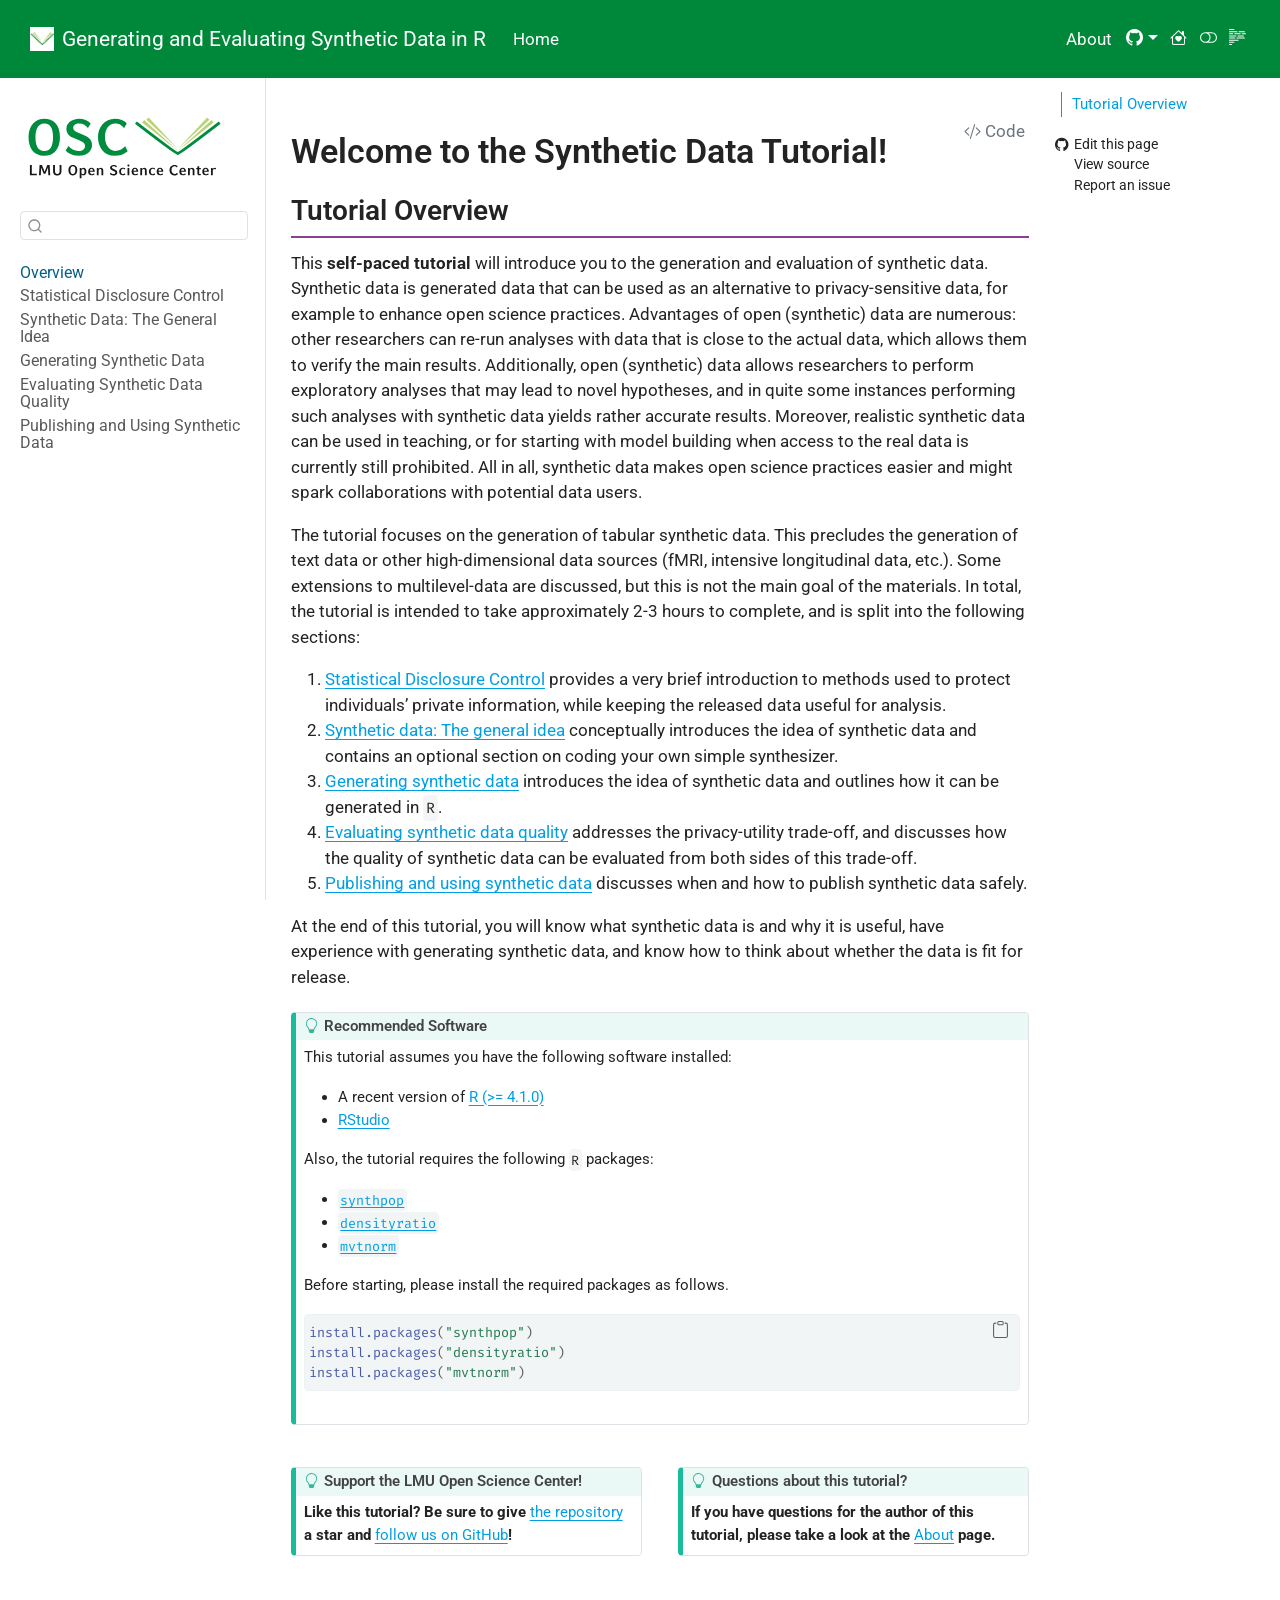
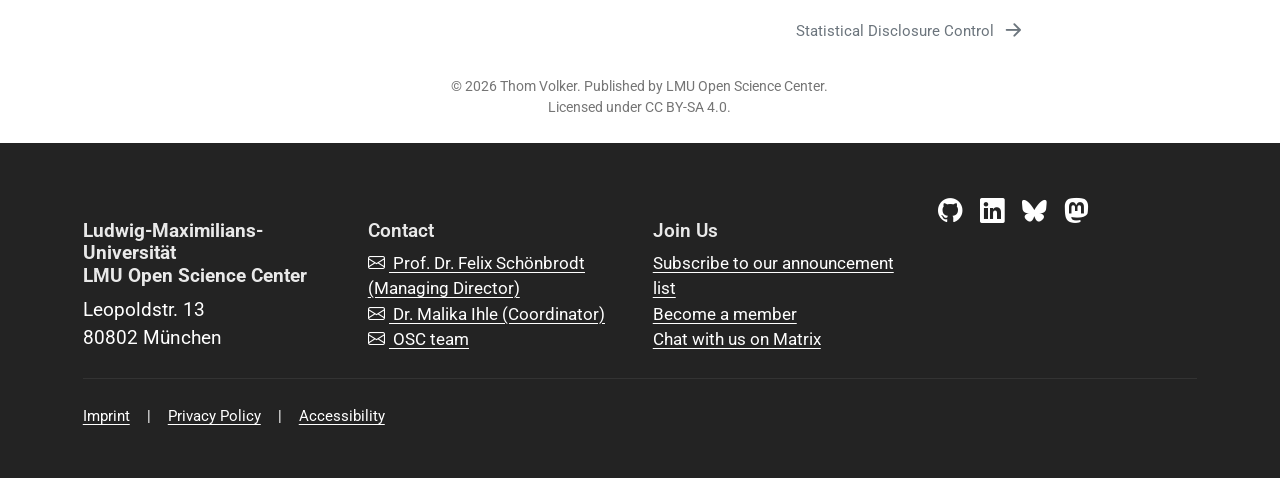
==== commit fe2d8f7a: "Built site for gh-pages" ====
--- a/index.html
+++ b/index.html
@@ -1083,10 +1083,10 @@
       &nbsp;
     </div>
   </div>
-</footer><footer class="osc-footer-card text-white py-5"><div class="container">
+</footer><footer class="osc-footer-card py-5"><div class="container">
     <div class="row gy-4">
-      <div class="col-12 col-md-6 col-lg-3 ">
-        <h4 class="fw-bold fs-5 fs-lg-4 text-white">
+      <div class="col-12 col-md-6 col-lg-3">
+        <h4 class="fw-bold fs-5 fs-lg-4">
           Ludwig-Maximilians-Universität<br>
           LMU Open Science Center
         </h4>
@@ -1097,22 +1097,22 @@
       </div>
 
       <div class="col-12 col-md-6 col-lg-3">
-        <h4 class="fw-semibold fs-5 text-white">Contact</h4>
+        <h4 class="fw-semibold fs-5">Contact</h4>
         <ul class="list-unstyled mt-2 mb-0">
 <li>
-            <a href="mailto:felix.schoenbrodt@psy.lmu.de" class="text-white text-decoration-underline">
+            <a href="mailto:felix.schoenbrodt@psy.lmu.de" class="text-decoration-underline">
               <i class="bi bi-envelope me-1"></i>
               Prof. Dr. Felix Schönbrodt (Managing Director)
             </a>
           </li>
           <li>
-            <a href="mailto:malika.ihle@lmu.de" class="text-white text-decoration-underline">
+            <a href="mailto:malika.ihle@lmu.de" class="text-decoration-underline">
               <i class="bi bi-envelope me-1"></i>
-              Dr. Malika Ihle (Coordinator) 
+              Dr. Malika Ihle (Coordinator)
             </a>
           </li>
           <li>
-            <a href="mailto:osc@lmu.de" class="text-white text-decoration-underline">
+            <a href="mailto:osc@lmu.de" class="text-decoration-underline">
               <i class="bi bi-envelope me-1"></i>
               OSC team
             </a>
@@ -1121,20 +1121,20 @@
 </div>
 
       <div class="col-12 col-md-6 col-lg-3">
-        <h4 class="fw-semibold fs-5 text-white">Join Us</h4>
+        <h4 class="fw-semibold fs-5">Join Us</h4>
         <ul class="list-unstyled mt-2 mb-0">
 <li>
-            <a href="https://lists.lrz.de/mailman/listinfo/lmu-osc" target="_blank" class="text-white text-decoration-underline" aria-label="Subscribe to our announcement list (opens in new window)">
+            <a href="https://lists.lrz.de/mailman/listinfo/lmu-osc" class="text-decoration-underline" aria-label="Subscribe to our announcement list (opens in new window)">
               Subscribe to our announcement list
             </a>
           </li>
           <li>
-            <a href="https://www.osc.lmu.de/about/join-us.html" target="_blank" class="text-white text-decoration-underline" aria-label="Become a member (opens in new window)">
+            <a href="https://www.osc.lmu.de/about/join-us.html" class="text-decoration-underline" aria-label="Become a member (opens in new window)">
               Become a member
             </a>
           </li>
           <li>
-            <a href="https://matrix.to/#/#lmu-open-science-center:matrix.lmu.de" target="_blank" class="text-white text-decoration-underline" aria-label="Chat with us on Matrix (opens in new window)">
+            <a href="https://matrix.to/#/#lmu-open-science-center:matrix.lmu.de" class="text-decoration-underline" aria-label="Chat with us on Matrix (opens in new window)">
               Chat with us on Matrix
             </a>
           </li>
@@ -1142,31 +1142,29 @@
 </div>
 
       <div class="col-12 col-md-6 col-lg-3 d-flex align-items-start gap-3 osc-footer-socials">
-        <a href="https://github.com/lmu-osc" target="_blank" class="text-white fs-3" aria-label="LMU Open Science Center on GitHub (opens in new window)">
+        <a href="https://github.com/lmu-osc" class="fs-3" aria-label="LMU Open Science Center on GitHub (opens in new window)">
           <i class="bi bi-github"></i>
         </a>
-        <a href="https://www.linkedin.com/company/lmu-open-science-center/" target="_blank" class="text-white fs-3" aria-label="LMU Open Science Center on LinkedIn (opens in new window)">
+        <a href="https://www.linkedin.com/company/lmu-open-science-center/" class="fs-3" aria-label="LMU Open Science Center on LinkedIn (opens in new window)">
           <i class="bi bi-linkedin"></i>
         </a>
-        <a href="https://bsky.app/profile/lmu-osc.bsky.social" target="_blank" class="text-white fs-3" aria-label="LMU Open Science Center on Bluesky (opens in new window)">
+        <a href="https://bsky.app/profile/lmu-osc.bsky.social" class="fs-3" aria-label="LMU Open Science Center on Bluesky (opens in new window)">
           <i class="bi bi-bluesky"></i>
         </a>
-        <a href="https://scicomm.xyz/@lmu_osc" target="_blank" class="text-white fs-3" aria-label="LMU Open Science Center on Mastodon (opens in new window)">
+        <a href="https://scicomm.xyz/@lmu_osc" class="fs-3" aria-label="LMU Open Science Center on Mastodon (opens in new window)">
           <i class="bi bi-mastodon"></i>
         </a>
       </div>
-
     </div>
 
-    <hr class="my-4 border-light">
+    <hr class="my-4">
 <div class="d-flex flex-wrap gap-3 small">
-      <a href="./footer/imprint.html" class="text-white text-decoration-underline">Imprint</a>
+      <a href="./footer/imprint.html" class="text-decoration-underline">Imprint</a>
       <span aria-hidden="true">|</span>
-      <a href="./footer/privacy.html" class="text-white text-decoration-underline">Privacy Policy</a>
+      <a href="./footer/privacy.html" class="text-decoration-underline">Privacy Policy</a>
       <span aria-hidden="true">|</span>
-      <a href="./footer/accessibilty.html" class="text-white text-decoration-underline">Accessibility</a>
+      <a href="./footer/accessibilty.html" class="text-decoration-underline">Accessibility</a>
     </div>
-
   </div>
 </footer>
 
--- a/footer/footer-style.css
+++ b/footer/footer-style.css
@@ -1,21 +1,57 @@
+/* Footer color scheme
+   Colors come from the osc-brand palette (see brand.yml), which Quarto exposes
+   to CSS as custom properties (--brand-lmu-*) on :root:
+   - light scheme: lmu-black background, lmu-white foreground
+   - dark scheme:  lmu-lightgray background, lmu-black foreground
 
+   Quarto signals the active color scheme by toggling `quarto-light` / `quarto-dark`
+   on <body>, so the dark-mode overrides are scoped to body.quarto-dark. */
 .osc-footer-card {
-  --osc-primary-green: #00883A;
-  background-color: var(--osc-primary-green);
+  --osc-footer-bg: var(--brand-lmu-black);
+  --osc-footer-fg: var(--brand-lmu-white);
+  --osc-footer-fg-hover: color-mix(in srgb, var(--osc-footer-fg) 75%, transparent);
+  --osc-footer-rule: color-mix(in srgb, var(--osc-footer-fg) 30%, transparent);
+
+  background-color: var(--osc-footer-bg);
+  color: var(--osc-footer-fg);
+}
+
+body.quarto-dark .osc-footer-card {
+  --osc-footer-bg: var(--brand-lmu-lightgray);
+  --osc-footer-fg: var(--brand-lmu-black);
+}
+
+/* Headings, body text, and links all follow the footer foreground */
+.osc-footer-card h4,
+.osc-footer-card p,
+.osc-footer-card a {
+  color: var(--osc-footer-fg);
+}
+
+.osc-footer-card a:hover {
+  color: var(--osc-footer-fg-hover);
+}
+
+.osc-footer-card hr {
+  border-color: var(--osc-footer-rule);
+}
+
+/* Subtle lift for the social icons */
+.osc-footer-socials a {
+  transition: transform 0.2s ease, color 0.2s ease;
 }
 
 .osc-footer-socials a:hover {
   transform: scale(1.05);
-  filter: brightness(1.2);
-  transition: all 0.2s ease;
 }
 
+/* Keyboard focus ring in the footer foreground color, visible on both schemes */
 .osc-footer-card a:focus-visible {
-  outline: 2px solid #FFD700;
+  outline: 2px solid currentColor;
   outline-offset: 2px;
 }
 
-/* no external window thing for the icons */
+/* Quarto appends an external-link arrow to raw links; not wanted for the brand icons */
 .osc-footer-socials a::after {
   display: none !important;
 }
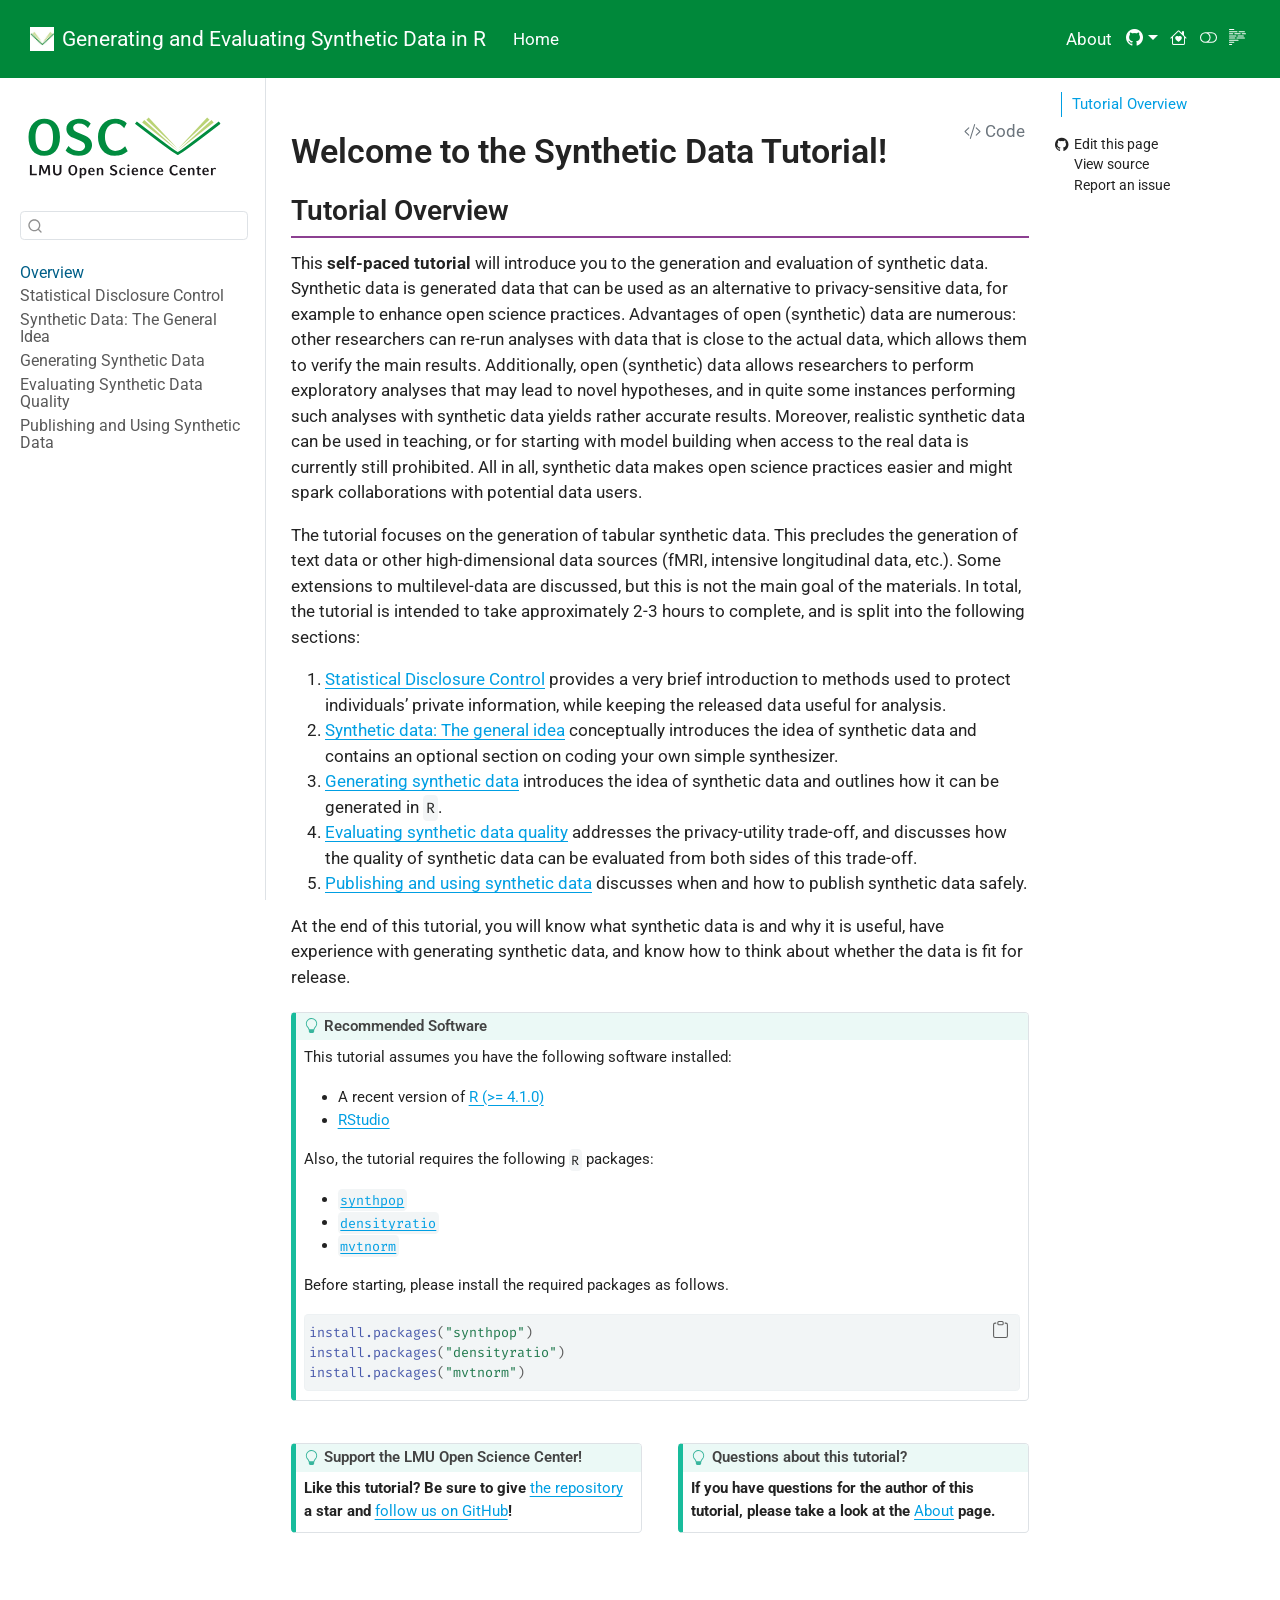
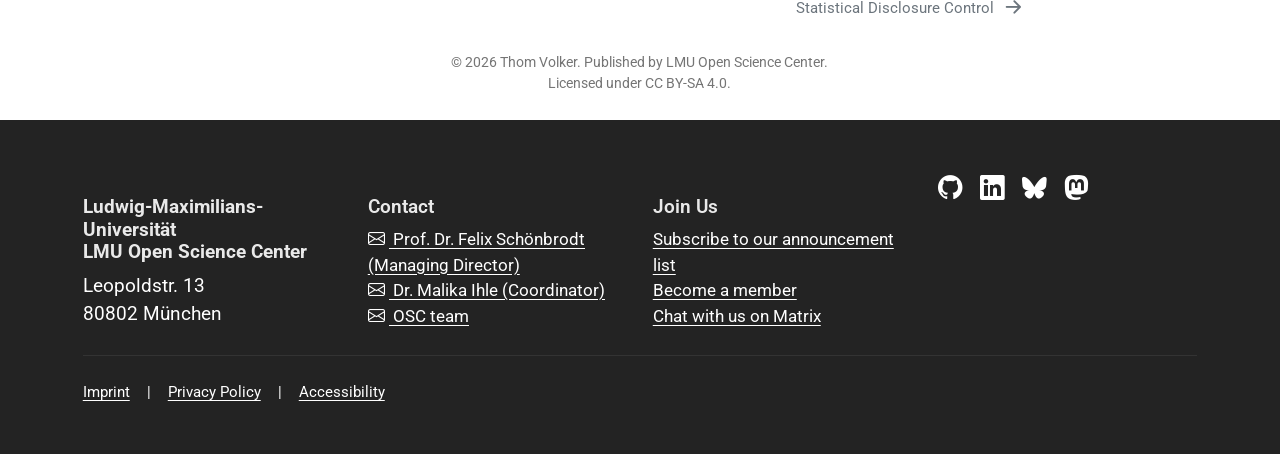
==== commit c1106f50: "Built site for gh-pages" ====
--- a/index.html
+++ b/index.html
@@ -2,7 +2,7 @@
 <html xmlns="http://www.w3.org/1999/xhtml" lang="en" xml:lang="en"><head>
 <meta http-equiv="Content-Type" content="text/html; charset=UTF-8">
 <meta charset="utf-8">
-<meta name="generator" content="quarto-1.10.18">
+<meta name="generator" content="quarto-1.11.9">
 <meta name="viewport" content="width=device-width, initial-scale=1.0, user-scalable=yes">
 <title>Welcome to the Synthetic Data Tutorial! – Generating and Evaluating Synthetic Data in R</title>
 <style>
@@ -71,18 +71,19 @@
 <link href="site_libs/quarto-contrib/quarto-project/lmu-osc/tutorial-template/_extensions/lmu-osc/osc-brand/lmu-osc-favicon.jpg" rel="icon" type="image/jpeg">
 <script src="site_libs/quarto-html/quarto.js" type="module"></script>
 <script src="site_libs/quarto-html/tabsets/tabsets.js" type="module"></script>
+<script src="site_libs/quarto-html/scrollable-regions/scrollable-regions.js" type="module"></script>
 <script src="site_libs/quarto-html/popper.min.js"></script>
 <script src="site_libs/quarto-html/tippy.umd.min.js"></script>
 <script src="site_libs/quarto-html/anchor.min.js"></script>
 <link href="site_libs/quarto-html/tippy.css" rel="stylesheet">
-<link href="site_libs/quarto-html/quarto-syntax-highlighting-3c3f1368ed8db972a012dae01a8e5220.css" rel="stylesheet" class="quarto-color-scheme" id="quarto-text-highlighting-styles">
-<link href="site_libs/quarto-html/quarto-syntax-highlighting-dark-97e28f47ad423cfcb72627c3f906fd98.css" rel="stylesheet" class="quarto-color-scheme quarto-color-alternate" id="quarto-text-highlighting-styles">
-<link href="site_libs/quarto-html/quarto-syntax-highlighting-3c3f1368ed8db972a012dae01a8e5220.css" rel="stylesheet" class="quarto-color-scheme-extra" id="quarto-text-highlighting-styles">
+<link href="site_libs/quarto-html/quarto-syntax-highlighting-47407c29e8f0cbb45854e90f85b31c93.css" rel="stylesheet" class="quarto-color-scheme" id="quarto-text-highlighting-styles">
+<link href="site_libs/quarto-html/quarto-syntax-highlighting-dark-29bebc711971320925fa0dba636024dd.css" rel="stylesheet" class="quarto-color-scheme quarto-color-alternate" id="quarto-text-highlighting-styles">
+<link href="site_libs/quarto-html/quarto-syntax-highlighting-47407c29e8f0cbb45854e90f85b31c93.css" rel="stylesheet" class="quarto-color-scheme-extra" id="quarto-text-highlighting-styles">
 <script src="site_libs/bootstrap/bootstrap.min.js"></script>
 <link href="site_libs/bootstrap/bootstrap-icons.css" rel="stylesheet">
-<link href="site_libs/bootstrap/bootstrap-15209287336beec7429ab397f8192adc.min.css" rel="stylesheet" append-hash="true" class="quarto-color-scheme" id="quarto-bootstrap" data-mode="light">
-<link href="site_libs/bootstrap/bootstrap-dark-0fd66a72018a63d913d6e27d7a0bd232.min.css" rel="stylesheet" append-hash="true" class="quarto-color-scheme quarto-color-alternate" id="quarto-bootstrap" data-mode="dark">
-<link href="site_libs/bootstrap/bootstrap-15209287336beec7429ab397f8192adc.min.css" rel="stylesheet" append-hash="true" class="quarto-color-scheme-extra" id="quarto-bootstrap" data-mode="light"><script id="quarto-search-options" type="application/json">{
+<link href="site_libs/bootstrap/bootstrap-f3005ca03597eb881cb5ef1f376f261c.min.css" rel="stylesheet" append-hash="true" class="quarto-color-scheme" id="quarto-bootstrap" data-mode="light">
+<link href="site_libs/bootstrap/bootstrap-dark-988e768f3fcf52bc71cffef2a47ca54c.min.css" rel="stylesheet" append-hash="true" class="quarto-color-scheme quarto-color-alternate" id="quarto-bootstrap" data-mode="dark">
+<link href="site_libs/bootstrap/bootstrap-f3005ca03597eb881cb5ef1f376f261c.min.css" rel="stylesheet" append-hash="true" class="quarto-color-scheme-extra" id="quarto-bootstrap" data-mode="light"><script id="quarto-search-options" type="application/json">{
   "location": "sidebar",
   "copy-button": false,
   "collapse-after": 3,
@@ -125,7 +126,7 @@
 </script><!-- End Matomo Code --><link rel="stylesheet" href="site_libs/quarto-contrib/quarto-project/lmu-osc/tutorial-template/assets/bootstrap-grid.min.css">
 <link rel="stylesheet" href="footer/footer-style.css">
 </head>
-<body class="nav-sidebar docked nav-fixed quarto-light"><script id="quarto-html-before-body" type="application/javascript">
+<body class="nav-sidebar docked nav-fixed quarto-light"><a id="quarto-skip-link" class="visually-hidden-focusable" href="#quarto-document-content">Skip to main content</a><script id="quarto-html-before-body" type="application/javascript">
     const toggleBodyColorMode = (bsSheetEl) => {
       const mode = bsSheetEl.getAttribute("data-mode");
       const bodyEl = window.document.querySelector("body");
@@ -148,6 +149,7 @@
       for (let i=0; i < toggles.length; i++) {
         const toggle = toggles[i];
         if (toggle) {
+          toggle.setAttribute("aria-checked", alternate ? "true" : "false");
           if (alternate) {
             toggle.classList.add("alternate");
           } else {
@@ -177,13 +179,19 @@
       manageTransitions('#quarto-margin-sidebar .nav-link', true);
       // Switch the toggles
       setColorSchemeToggle(alternate)
-      // Hack to workaround the fact that safari doesn't
-      // properly recolor the scrollbar when toggling (#1455)
+    }
+    // Hack to workaround the fact that safari doesn't
+    // properly recolor the scrollbar when toggling (#1455).
+    // Not run on load: stylesheets are set before first paint there, and
+    // scrolling would undo the scroll to a URL fragment (#14973).
+    // The one pixel nudge keeps the reader where they were.
+    const refreshSafariScrollbar = () => {
       if (navigator.userAgent.indexOf('Safari') > 0 && navigator.userAgent.indexOf('Chrome') == -1) {
         manageTransitions("body", false);
-        window.scrollTo(0, 1);
+        const scrollY = window.scrollY;
+        window.scrollTo(0, scrollY > 0 ? scrollY - 1 : 1);
         setTimeout(() => {
-          window.scrollTo(0, 0);
+          window.scrollTo(0, scrollY);
           manageTransitions("body", true);
         }, 40);
       }
@@ -277,6 +285,7 @@
       // Read the current dark / light value
       let toAlternate = !hasAlternateSentinel();
       toggleColorMode(toAlternate);
+      refreshSafariScrollbar();
       setStyleSentinel(toAlternate);
       toggleGiscusIfUsed(toAlternate, darkModeDefault);
       window.dispatchEvent(new Event('resize'));
@@ -290,7 +299,7 @@
   </script>
 
 <div id="quarto-search-results"></div>
-  <header id="quarto-header" class="headroom fixed-top"><nav class="navbar navbar-expand-lg " data-bs-theme="dark"><div class="navbar-container container-fluid">
+  <header id="quarto-header" class="headroom fixed-top"><nav class="navbar navbar-expand-lg " data-bs-theme="dark" aria-label="Site"><div class="navbar-container container-fluid">
       <div class="navbar-brand-container mx-auto">
     <a href="./index.html" class="navbar-brand navbar-brand-logo">
     <img src="site_libs/quarto-contrib/quarto-project/lmu-osc/tutorial-template/_extensions/lmu-osc/osc-brand/lmu-osc-favicon.jpg" alt="LMU Open Science Center open book icon" class="navbar-logo light-content"><img src="site_libs/quarto-contrib/quarto-project/lmu-osc/tutorial-template/_extensions/lmu-osc/osc-brand/lmu-osc-favicon.jpg" alt="LMU Open Science Center open book icon" class="navbar-logo dark-content"></a>
@@ -298,7 +307,7 @@
     <span class="navbar-title">Generating and Evaluating Synthetic Data in R</span>
     </a>
   </div>
-          <button class="navbar-toggler" type="button" data-bs-toggle="collapse" data-bs-target="#navbarCollapse" aria-controls="navbarCollapse" role="menu" aria-expanded="false" aria-label="Toggle navigation" onclick="if (window.quartoToggleHeadroom) { window.quartoToggleHeadroom(); }">
+          <button class="navbar-toggler" type="button" data-bs-toggle="collapse" data-bs-target="#navbarCollapse" aria-controls="navbarCollapse" aria-expanded="false" aria-label="Toggle navigation" onclick="if (window.quartoToggleHeadroom) { window.quartoToggleHeadroom(); }">
   <span class="navbar-toggler-icon"></span>
 </button>
           <div class="collapse navbar-collapse" id="navbarCollapse">
@@ -332,7 +341,7 @@
       </ul>
 </div>
     <a href="https://www.osc.lmu.de/" title="" class="quarto-navigation-tool px-1" aria-label=""><i class="bi bi-house-heart"></i></a>
-  <a href="" class="quarto-color-scheme-toggle quarto-navigation-tool  px-1" onclick="window.quartoToggleColorScheme(); return false;" title="Toggle dark mode"><i class="bi"></i></a>
+  <button type="button" role="switch" aria-checked="false" class="quarto-color-scheme-toggle quarto-navigation-tool  px-1" onclick="window.quartoToggleColorScheme(); return false;" title="Toggle dark mode" aria-label="Toggle dark mode"><i class="bi"></i></button>
   <a href="" class="quarto-reader-toggle quarto-navigation-tool px-1" onclick="window.quartoToggleReader(); return false;" title="Toggle reader mode">
   <div class="quarto-reader-toggle-btn">
   <i class="bi"></i>
@@ -340,12 +349,12 @@
 </a>
 </div>
       </div> <!-- /container-fluid -->
-    </nav><nav class="quarto-secondary-nav"><div class="container-fluid d-flex">
+    </nav><nav class="quarto-secondary-nav" aria-label="Toolbar"><div class="container-fluid d-flex">
       <button type="button" class="quarto-btn-toggle btn" data-bs-toggle="collapse" role="button" data-bs-target=".quarto-sidebar-collapse-item" aria-controls="quarto-sidebar" aria-expanded="false" aria-label="Toggle sidebar navigation" onclick="if (window.quartoToggleHeadroom) { window.quartoToggleHeadroom(); }">
         <i class="bi bi-layout-text-sidebar-reverse"></i>
       </button>
-        <nav class="quarto-page-breadcrumbs" aria-label="breadcrumb"><ol class="breadcrumb"><li class="breadcrumb-item"><a href="./index.html">Overview</a></li></ol></nav>
-        <a class="flex-grow-1" role="navigation" data-bs-toggle="collapse" data-bs-target=".quarto-sidebar-collapse-item" aria-controls="quarto-sidebar" aria-expanded="false" aria-label="Toggle sidebar navigation" onclick="if (window.quartoToggleHeadroom) { window.quartoToggleHeadroom(); }">      
+        <nav class="quarto-page-breadcrumbs" aria-label="Breadcrumbs"><ol class="breadcrumb"><li class="breadcrumb-item"><a href="./index.html">Overview</a></li></ol></nav>
+        <a class="flex-grow-1" data-bs-toggle="collapse" data-bs-target=".quarto-sidebar-collapse-item" onclick="if (window.quartoToggleHeadroom) { window.quartoToggleHeadroom(); }">      
         </a>
       <button type="button" class="btn quarto-search-button" aria-label="Search" onclick="window.quartoOpenSearch();">
         <i class="bi bi-search"></i>
@@ -353,7 +362,7 @@
     </div>
   </nav></header><!-- content --><div id="quarto-content" class="quarto-container page-columns page-rows-contents page-layout-article page-navbar">
 <!-- sidebar -->
-  <nav id="quarto-sidebar" class="sidebar collapse collapse-horizontal quarto-sidebar-collapse-item sidebar-navigation docked overflow-auto"><div class="pt-lg-2 mt-2 text-left sidebar-header">
+  <nav id="quarto-sidebar" class="sidebar collapse collapse-horizontal quarto-sidebar-collapse-item sidebar-navigation docked overflow-auto" aria-label="Section"><div class="pt-lg-2 mt-2 text-left sidebar-header">
       <a href="./index.html" class="sidebar-logo-link">
       <img src="site_libs/quarto-contrib/quarto-project/lmu-osc/tutorial-template/_extensions/lmu-osc/osc-brand/lmu-osc-logo.svg" alt="LMU Open Science Center logo" class="sidebar-logo light-content py-0 d-lg-inline d-none"><img src="site_libs/quarto-contrib/quarto-project/lmu-osc/tutorial-template/_extensions/lmu-osc/osc-brand/lmu-osc-logo-dark.svg" alt="LMU Open Science Center logo" class="sidebar-logo dark-content py-0 d-lg-inline d-none"></a>
       </div>
@@ -410,7 +419,7 @@
   </ul><div class="toc-actions"><ul><li><a href="https://github.com/lmu-osc/synthetic-data-tutorial/edit/main/index.qmd" class="toc-action"><i class="bi bi-github"></i>Edit this page</a></li><li><a href="https://github.com/lmu-osc/synthetic-data-tutorial/blob/main/index.qmd" class="toc-action"><i class="bi empty"></i>View source</a></li><li><a href="https://github.com/lmu-osc/synthetic-data-tutorial/issues/new" class="toc-action"><i class="bi empty"></i>Report an issue</a></li></ul></div></nav>
     </div>
 <!-- main -->
-<main class="content" id="quarto-document-content"><header id="title-block-header" class="quarto-title-block default"><div class="quarto-title">
+<main class="content" id="quarto-document-content" tabindex="-1"><header id="title-block-header" class="quarto-title-block default"><div class="quarto-title">
 <div class="quarto-title-block"><div><h1 class="title">Welcome to the Synthetic Data Tutorial!</h1><button type="button" class="btn code-tools-button" id="quarto-code-tools-source"><i class="bi"></i> Code</button></div></div>
 </div>
 
@@ -441,7 +450,7 @@
 <a href="publishing/">Publishing and using synthetic data</a> discusses when and how to publish synthetic data safely.</li>
 </ol>
 <p>At the end of this tutorial, you will know what synthetic data is and why it is useful, have experience with generating synthetic data, and know how to think about whether the data is fit for release.</p>
-<div class="callout callout-style-default callout-tip callout-titled" title="Recommended Software">
+<div class="callout callout-style-default callout-tip callout-titled">
 <div class="callout-header d-flex align-content-center">
 <div class="callout-icon-container">
 <i class="callout-icon"></i>
@@ -473,7 +482,7 @@
 </div>
 <div class="columns">
 <div class="column" style="width:47.5%;">
-<div class="callout callout-style-default callout-tip callout-titled" title="Support the LMU Open Science Center!">
+<div class="callout callout-style-default callout-tip callout-titled">
 <div class="callout-header d-flex align-content-center">
 <div class="callout-icon-container">
 <i class="callout-icon"></i>
@@ -489,7 +498,7 @@
 </div><div class="column" style="width:5%;">
 
 </div><div class="column" style="width:47.5%;">
-<div class="callout callout-style-default callout-tip callout-titled" title="Questions about this tutorial?">
+<div class="callout callout-style-default callout-tip callout-titled">
 <div class="callout-header d-flex align-content-center">
 <div class="callout-icon-container">
 <i class="callout-icon"></i>
@@ -512,15 +521,50 @@
   window.document.addEventListener("DOMContentLoaded", function (event) {
     // Ensure there is a toggle, if there isn't float one in the top right
     if (window.document.querySelector('.quarto-color-scheme-toggle') === null) {
-      const a = window.document.createElement('a');
-      a.classList.add('top-right');
-      a.classList.add('quarto-color-scheme-toggle');
-      a.href = "";
-      a.onclick = function() { try { window.quartoToggleColorScheme(); } catch {} return false; };
+      const toggle = window.document.createElement('button');
+      toggle.type = "button";
+      toggle.setAttribute("role", "switch");
+      toggle.setAttribute("aria-checked", "false");
+      toggle.classList.add('top-right');
+      toggle.classList.add('quarto-color-scheme-toggle');
+      toggle.setAttribute("aria-label", "Toggle dark mode");
+      toggle.onclick = function() { try { window.quartoToggleColorScheme(); } catch {} return false; };
       const i = window.document.createElement("i");
       i.classList.add('bi');
-      a.appendChild(i);
-      window.document.body.appendChild(a);
+      toggle.appendChild(i);
+      // Put the toggle in a landmark of its own, so that landmark navigation
+      // can reach it.
+      //
+      // The container is always a fresh direct child of body, and the toggle is
+      // never moved into page furniture that the theme or the author controls.
+      // The toggle is positioned against the page, so any ancestor that
+      // establishes a containing block captures it: a positioned element or a
+      // grid for position: absolute, and transform, filter, will-change or
+      // contain for position: fixed. A direct child of body has none of these
+      // to inherit, and the shift when one appears is silent and visual.
+      //
+      // ARIA says a document should have at most one banner, and axe reports a
+      // duplicate whether or not the banners carry distinct labels. So use a
+      // header when the page has no banner yet, and a named region otherwise.
+      //
+      // A header is a banner wherever it sits, unless it is inside sectioning
+      // content, so this cannot just look at the children of body: a custom
+      // page layout wraps the title block header in a plain div. An explicit
+      // role="banner" always counts.
+      const sectioning = 'article, aside, main, nav, section, [role="article"], [role="complementary"], [role="main"], [role="navigation"], [role="region"]';
+      const hasBanner = Array.from(
+        window.document.querySelectorAll('header:not([role]), [role="banner"]')
+      ).some(function(el) {
+        return el.hasAttribute("role") || el.closest(sectioning) === null;
+      });
+      const container = window.document.createElement(hasBanner ? "div" : "header");
+      if (hasBanner) {
+        container.setAttribute("role", "region");
+        container.setAttribute("aria-label", "Toggle dark mode");
+      }
+      container.classList.add('quarto-color-scheme-toggle-container');
+      container.appendChild(toggle);
+      window.document.body.appendChild(container);
     }
     setColorSchemeToggle(hasAlternateSentinel())
     const icon = "";
@@ -646,11 +690,30 @@
       var localhostRegex = new RegExp(/^(?:http|https):\/\/localhost\:?[0-9]*\//);
       var mailtoRegex = new RegExp(/^mailto:/);
         var filterRegex = new RegExp("https:\/\/lmu-osc\.github\.io\/synthetic-data-tutorial\/");
+      const newWindowLabel = "(opens in a new tab)";
+      const newWindowNoteId = "quarto-ext-newwindow-label";
+      // Links reference one hidden label through aria-describedby, so the
+      // announcement never changes their accessible name.
+      var describeNewWindow = (link) => {
+        if (!window.document.getElementById(newWindowNoteId)) {
+          var newWindowNote = window.document.createElement("span");
+          newWindowNote.id = newWindowNoteId;
+          newWindowNote.hidden = true;
+          newWindowNote.textContent = newWindowLabel;
+          window.document.body.appendChild(newWindowNote);
+        }
+        var describedBy = (link.getAttribute("aria-describedby") || "").split(/\s+/).filter(Boolean);
+        if (!describedBy.includes(newWindowNoteId)) {
+          describedBy.push(newWindowNoteId);
+          link.setAttribute("aria-describedby", describedBy.join(" "));
+        }
+      }
       var isInternal = (href) => {
           return filterRegex.test(href) || localhostRegex.test(href) || mailtoRegex.test(href);
       }
       // Inspect non-navigation links and adorn them if external
-     var links = window.document.querySelectorAll('a[href]:not(.nav-link):not(.navbar-brand):not(.toc-action):not(.sidebar-link):not(.sidebar-item-toggle):not(.pagination-link):not(.no-external):not([aria-hidden]):not(.dropdown-item):not(.quarto-navigation-tool):not(.about-link)');
+      window.quartoDecorateExternalLinks = function (root) {
+     var links = (root || window.document).querySelectorAll('a[href]:not(.nav-link):not(.navbar-brand):not(.toc-action):not(.sidebar-link):not(.sidebar-item-toggle):not(.pagination-link):not(.no-external):not([aria-hidden]):not(.dropdown-item):not(.quarto-navigation-tool):not(.about-link)');
       for (var i=0; i<links.length; i++) {
         const link = links[i];
         if (!isInternal(link.href)) {
@@ -664,10 +727,72 @@
             if (link.getAttribute("rel") === null) {
               link.setAttribute("rel", "noopener");
             }
+            describeNewWindow(link);
+          if (!link.classList.contains('no-external-icon')) {
             // default icon
             link.classList.add("external");
-        }
-      }
+          }
+        }
+      }
+      };
+      window.quartoDecorateExternalLinks(window.document);
+    // Esc closes the popup (WCAG 1.4.13) and focus leaving both trigger and
+    // popup closes it (WCAG 2.4.11); tippy handles neither for interactive popups.
+    const hideOnEscAndFocusOut = {
+      name: 'hideOnEscAndFocusOut',
+      defaultValue: true,
+      fn(instance) {
+        const dismiss = () => {
+          // A show scheduled by the trigger delay would otherwise reopen it
+          instance.clearDelayTimeouts();
+          instance.hide();
+        };
+        const onKeyDown = (event) => {
+          if (event.key !== 'Escape') {
+            return;
+          }
+          // Keep Esc from also reaching page handlers (e.g. reveal.js overview),
+          // except an open reveal.js slide menu, which Esc should close too.
+          // The menu handles keys only when its keyboard option is on.
+          const menuHandlesEsc = window.Reveal?.getPlugin?.('menu')?.isOpen() &&
+            window.Reveal.getConfig().menu?.keyboard !== false;
+          if (!menuHandlesEsc) {
+            event.stopPropagation();
+          }
+          if (instance.popper.contains(window.document.activeElement)) {
+            // Disabled while refocusing so the focus trigger does not reopen it
+            instance.disable();
+            instance.reference.focus();
+            instance.enable();
+          }
+          dismiss();
+        };
+        const onFocusOut = (event) => {
+          const target = event.relatedTarget;
+          if (target && !instance.reference.contains(target) &&
+              !instance.popper.contains(target)) {
+            dismiss();
+          }
+        };
+        // On the trigger too: a click trigger (code-annotations: select) has no
+        // blur handling. Attached for the instance's lifetime so leaving the
+        // trigger also cancels a show still pending on the trigger delay.
+        instance.reference.addEventListener('focusout', onFocusOut);
+        return {
+          onShow() {
+            window.document.addEventListener('keydown', onKeyDown, true);
+            instance.popper.addEventListener('focusout', onFocusOut);
+          },
+          onHide() {
+            window.document.removeEventListener('keydown', onKeyDown, true);
+            instance.popper.removeEventListener('focusout', onFocusOut);
+          },
+          onDestroy() {
+            instance.reference.removeEventListener('focusout', onFocusOut);
+          },
+        };
+      },
+    };
     function tippyHover(el, contentFn, onTriggerFn, onUntriggerFn) {
       const config = {
         allowHTML: true,
@@ -681,6 +806,7 @@
         interactiveBorder: 10,
         theme: 'quarto',
         placement: 'bottom-start',
+        plugins: [hideOnEscAndFocusOut],
       };
       if (contentFn) {
         config.content = contentFn;
@@ -843,44 +969,54 @@
           const lineIds = lines.map((line) => {
             return targetCell + "-" + line;
           })
-          let top = null;
-          let height = null;
-          let parent = null;
+          // Each band is positioned against its own containing block, which is
+          // not the offsetParent of the lines, so place it from client rects.
+          const placeBand = (band, firstEl, lastEl, codeBlock) => {
+            const container = band.offsetParent;
+            if (container === null) {
+              return;
+            }
+            const containerRect = container.getBoundingClientRect();
+            // Reveal.js scales slides with a transform, so convert client
+            // pixels back to the CSS pixels of the container.
+            const scale = containerRect.height / container.offsetHeight || 1;
+            const firstRect = firstEl.getBoundingClientRect();
+            const lastRect = lastEl.getBoundingClientRect();
+            const top = (firstRect.top - containerRect.top) / scale - container.clientTop + container.scrollTop;
+            const height = (lastRect.bottom - firstRect.top) / scale;
+            band.style.top = top - 2 + "px";
+            band.style.height = height + 4 + "px";
+            if (codeBlock) {
+              // Without the copy button wrapper, the containing block is wider
+              // than the code block, so span the code block explicitly.
+              const blockRect = codeBlock.getBoundingClientRect();
+              band.style.left = (blockRect.left - containerRect.left) / scale - container.clientLeft + container.scrollLeft + "px";
+              band.style.width = blockRect.width / scale + "px";
+            }
+          };
           if (lineIds.length > 0) {
-              //compute the position of the single el (top and bottom and make a div)
-              const el = window.document.getElementById(lineIds[0]);
-              top = el.offsetTop;
-              height = el.offsetHeight;
-              parent = el.parentElement.parentElement;
-            if (lineIds.length > 1) {
-              const lastEl = window.document.getElementById(lineIds[lineIds.length - 1]);
-              const bottom = lastEl.offsetTop + lastEl.offsetHeight;
-              height = bottom - top;
+            const el = window.document.getElementById(lineIds[0]);
+            const lastEl = window.document.getElementById(lineIds[lineIds.length - 1]);
+            const parent = el.parentElement.parentElement;
+            // cook up a div (if necessary) and position it
+            let div = window.document.getElementById("code-annotation-line-highlight");
+            if (div === null) {
+              div = window.document.createElement("div");
+              div.setAttribute("id", "code-annotation-line-highlight");
+              div.style.position = 'absolute';
+              parent.appendChild(div);
             }
-            if (top !== null && height !== null && parent !== null) {
-              // cook up a div (if necessary) and position it 
-              let div = window.document.getElementById("code-annotation-line-highlight");
-              if (div === null) {
-                div = window.document.createElement("div");
-                div.setAttribute("id", "code-annotation-line-highlight");
-                div.style.position = 'absolute';
-                parent.appendChild(div);
-              }
-              div.style.top = top - 2 + "px";
-              div.style.height = height + 4 + "px";
-              div.style.left = 0;
-              let gutterDiv = window.document.getElementById("code-annotation-line-highlight-gutter");
-              if (gutterDiv === null) {
-                gutterDiv = window.document.createElement("div");
-                gutterDiv.setAttribute("id", "code-annotation-line-highlight-gutter");
-                gutterDiv.style.position = 'absolute';
-                const codeCell = window.document.getElementById(targetCell);
-                const gutter = codeCell.querySelector('.code-annotation-gutter');
-                gutter.appendChild(gutterDiv);
-              }
-              gutterDiv.style.top = top - 2 + "px";
-              gutterDiv.style.height = height + 4 + "px";
+            placeBand(div, el, lastEl, parent.closest("div.sourceCode") || parent);
+            let gutterDiv = window.document.getElementById("code-annotation-line-highlight-gutter");
+            if (gutterDiv === null) {
+              gutterDiv = window.document.createElement("div");
+              gutterDiv.setAttribute("id", "code-annotation-line-highlight-gutter");
+              gutterDiv.style.position = 'absolute';
+              const codeCell = window.document.getElementById(targetCell);
+              const gutter = codeCell.querySelector('.code-annotation-gutter');
+              gutter.appendChild(gutterDiv);
             }
+            placeBand(gutterDiv, el, lastEl);
             selectedAnnoteEl = annoteEl;
           }
         };
@@ -978,7 +1114,9 @@
       }
     }
   });
-  </script><nav class="page-navigation"><div class="nav-page nav-page-previous">
+  </script><script type="application/javascript">
+  window.quartoScrollableRegionsLabels = {"code":"Scrollable code","output":"Scrollable output"};
+  </script><nav class="page-navigation" aria-label="Page"><div class="nav-page nav-page-previous">
   </div>
   <div class="nav-page nav-page-next">
       <a href="./sdc/index.html" class="pagination-link" aria-label="Statistical Disclosure Control">
--- a/site_libs/quarto-html/quarto-syntax-highlighting-47407c29e8f0cbb45854e90f85b31c93.css
+++ b/site_libs/quarto-html/quarto-syntax-highlighting-47407c29e8f0cbb45854e90f85b31c93.css
@@ -0,0 +1,236 @@
+/* quarto syntax highlight colors */
+:root {
+  --quarto-hl-ot-color: #003B4F;
+  --quarto-hl-at-color: #657422;
+  --quarto-hl-ss-color: #20794D;
+  --quarto-hl-an-color: #5E5E5E;
+  --quarto-hl-fu-color: #4758AB;
+  --quarto-hl-st-color: #20794D;
+  --quarto-hl-cf-color: #003B4F;
+  --quarto-hl-op-color: #5E5E5E;
+  --quarto-hl-er-color: #AD0000;
+  --quarto-hl-bn-color: #AD0000;
+  --quarto-hl-al-color: #AD0000;
+  --quarto-hl-va-color: #111111;
+  --quarto-hl-bu-color: inherit;
+  --quarto-hl-ex-color: inherit;
+  --quarto-hl-pp-color: #AD0000;
+  --quarto-hl-in-color: #5E5E5E;
+  --quarto-hl-vs-color: #20794D;
+  --quarto-hl-wa-color: #5E5E5E;
+  --quarto-hl-do-color: #5E5E5E;
+  --quarto-hl-im-color: #00769E;
+  --quarto-hl-ch-color: #20794D;
+  --quarto-hl-dt-color: #AD0000;
+  --quarto-hl-fl-color: #AD0000;
+  --quarto-hl-co-color: #5E5E5E;
+  --quarto-hl-cv-color: #5E5E5E;
+  --quarto-hl-cn-color: #8f5902;
+  --quarto-hl-sc-color: #5E5E5E;
+  --quarto-hl-dv-color: #AD0000;
+  --quarto-hl-kw-color: #003B4F;
+}
+
+/* other quarto variables */
+:root {
+  --quarto-font-monospace: "Fira Code";
+}
+
+/* syntax highlight based on Pandoc's rules */
+pre > code.sourceCode > span {
+  color: #003B4F;
+}
+
+code.sourceCode > span {
+  color: #003B4F;
+}
+
+div.sourceCode,
+div.sourceCode pre.sourceCode {
+  color: #003B4F;
+}
+
+/* Normal */
+code span {
+  color: #003B4F;
+}
+
+/* Alert */
+code span.al {
+  color: #AD0000;
+  font-style: inherit;
+}
+
+/* Annotation */
+code span.an {
+  color: #5E5E5E;
+  font-style: inherit;
+}
+
+/* Attribute */
+code span.at {
+  color: #657422;
+  font-style: inherit;
+}
+
+/* BaseN */
+code span.bn {
+  color: #AD0000;
+  font-style: inherit;
+}
+
+/* BuiltIn */
+code span.bu {
+  font-style: inherit;
+}
+
+/* ControlFlow */
+code span.cf {
+  color: #003B4F;
+  font-weight: bold;
+  font-style: inherit;
+}
+
+/* Char */
+code span.ch {
+  color: #20794D;
+  font-style: inherit;
+}
+
+/* Constant */
+code span.cn {
+  color: #8f5902;
+  font-style: inherit;
+}
+
+/* Comment */
+code span.co {
+  color: #5E5E5E;
+  font-style: inherit;
+}
+
+/* CommentVar */
+code span.cv {
+  color: #5E5E5E;
+  font-style: italic;
+}
+
+/* Documentation */
+code span.do {
+  color: #5E5E5E;
+  font-style: italic;
+}
+
+/* DataType */
+code span.dt {
+  color: #AD0000;
+  font-style: inherit;
+}
+
+/* DecVal */
+code span.dv {
+  color: #AD0000;
+  font-style: inherit;
+}
+
+/* Error */
+code span.er {
+  color: #AD0000;
+  font-style: inherit;
+}
+
+/* Extension */
+code span.ex {
+  font-style: inherit;
+}
+
+/* Float */
+code span.fl {
+  color: #AD0000;
+  font-style: inherit;
+}
+
+/* Function */
+code span.fu {
+  color: #4758AB;
+  font-style: inherit;
+}
+
+/* Import */
+code span.im {
+  color: #00769E;
+  font-style: inherit;
+}
+
+/* Information */
+code span.in {
+  color: #5E5E5E;
+  font-style: inherit;
+}
+
+/* Keyword */
+code span.kw {
+  color: #003B4F;
+  font-weight: bold;
+  font-style: inherit;
+}
+
+/* Operator */
+code span.op {
+  color: #5E5E5E;
+  font-style: inherit;
+}
+
+/* Other */
+code span.ot {
+  color: #003B4F;
+  font-style: inherit;
+}
+
+/* Preprocessor */
+code span.pp {
+  color: #AD0000;
+  font-style: inherit;
+}
+
+/* SpecialChar */
+code span.sc {
+  color: #5E5E5E;
+  font-style: inherit;
+}
+
+/* SpecialString */
+code span.ss {
+  color: #20794D;
+  font-style: inherit;
+}
+
+/* String */
+code span.st {
+  color: #20794D;
+  font-style: inherit;
+}
+
+/* Variable */
+code span.va {
+  color: #111111;
+  font-style: inherit;
+}
+
+/* VerbatimString */
+code span.vs {
+  color: #20794D;
+  font-style: inherit;
+}
+
+/* Warning */
+code span.wa {
+  color: #5E5E5E;
+  font-style: italic;
+}
+
+.prevent-inlining {
+  content: "</";
+}
+
+/*# sourceMappingURL=3411789f77267fbdaa19804bd9b2834b.css.map */
--- a/site_libs/quarto-html/quarto-syntax-highlighting-dark-29bebc711971320925fa0dba636024dd.css
+++ b/site_libs/quarto-html/quarto-syntax-highlighting-dark-29bebc711971320925fa0dba636024dd.css
@@ -0,0 +1,219 @@
+/* quarto syntax highlight colors */
+:root {
+  --quarto-hl-al-color: #f07178;
+  --quarto-hl-an-color: #d4d0ab;
+  --quarto-hl-at-color: #00e0e0;
+  --quarto-hl-bn-color: #d4d0ab;
+  --quarto-hl-bu-color: #abe338;
+  --quarto-hl-ch-color: #abe338;
+  --quarto-hl-co-color: #f8f8f2;
+  --quarto-hl-cv-color: #ffd700;
+  --quarto-hl-cn-color: #ffd700;
+  --quarto-hl-cf-color: #ffa07a;
+  --quarto-hl-dt-color: #ffa07a;
+  --quarto-hl-dv-color: #d4d0ab;
+  --quarto-hl-do-color: #f8f8f2;
+  --quarto-hl-er-color: #f07178;
+  --quarto-hl-ex-color: #00e0e0;
+  --quarto-hl-fl-color: #d4d0ab;
+  --quarto-hl-fu-color: #ffa07a;
+  --quarto-hl-im-color: #abe338;
+  --quarto-hl-in-color: #d4d0ab;
+  --quarto-hl-kw-color: #ffa07a;
+  --quarto-hl-op-color: #ffa07a;
+  --quarto-hl-ot-color: #00e0e0;
+  --quarto-hl-pp-color: #dcc6e0;
+  --quarto-hl-re-color: #00e0e0;
+  --quarto-hl-sc-color: #abe338;
+  --quarto-hl-ss-color: #abe338;
+  --quarto-hl-st-color: #abe338;
+  --quarto-hl-va-color: #00e0e0;
+  --quarto-hl-vs-color: #abe338;
+  --quarto-hl-wa-color: #dcc6e0;
+}
+
+/* other quarto variables */
+:root {
+  --quarto-font-monospace: "Fira Code";
+}
+
+/* syntax highlight based on Pandoc's rules */
+pre > code.sourceCode > span {
+  color: #f8f8f2;
+}
+
+code.sourceCode > span {
+  color: #f8f8f2;
+}
+
+div.sourceCode,
+div.sourceCode pre.sourceCode {
+  color: #f8f8f2;
+}
+
+/* Normal */
+code span {
+  color: #f8f8f2;
+}
+
+/* Alert */
+code span.al {
+  color: #f07178;
+}
+
+/* Annotation */
+code span.an {
+  color: #d4d0ab;
+}
+
+/* Attribute */
+code span.at {
+  color: #00e0e0;
+}
+
+/* BaseN */
+code span.bn {
+  color: #d4d0ab;
+}
+
+/* BuiltIn */
+code span.bu {
+  color: #abe338;
+}
+
+/* ControlFlow */
+code span.cf {
+  font-weight: bold;
+  color: #ffa07a;
+}
+
+/* Char */
+code span.ch {
+  color: #abe338;
+}
+
+/* Constant */
+code span.cn {
+  color: #ffd700;
+}
+
+/* Comment */
+code span.co {
+  font-style: italic;
+  color: #f8f8f2;
+}
+
+/* CommentVar */
+code span.cv {
+  color: #ffd700;
+}
+
+/* Documentation */
+code span.do {
+  color: #f8f8f2;
+}
+
+/* DataType */
+code span.dt {
+  color: #ffa07a;
+}
+
+/* DecVal */
+code span.dv {
+  color: #d4d0ab;
+}
+
+/* Error */
+code span.er {
+  color: #f07178;
+  text-decoration: underline;
+}
+
+/* Extension */
+code span.ex {
+  font-weight: bold;
+  color: #00e0e0;
+}
+
+/* Float */
+code span.fl {
+  color: #d4d0ab;
+}
+
+/* Function */
+code span.fu {
+  color: #ffa07a;
+}
+
+/* Import */
+code span.im {
+  color: #abe338;
+}
+
+/* Information */
+code span.in {
+  color: #d4d0ab;
+}
+
+/* Keyword */
+code span.kw {
+  font-weight: bold;
+  color: #ffa07a;
+}
+
+/* Operator */
+code span.op {
+  color: #ffa07a;
+}
+
+/* Other */
+code span.ot {
+  color: #00e0e0;
+}
+
+/* Preprocessor */
+code span.pp {
+  color: #dcc6e0;
+}
+
+/* RegionMarker */
+code span.re {
+  background-color: #f8f8f2;
+  color: #00e0e0;
+}
+
+/* SpecialChar */
+code span.sc {
+  color: #abe338;
+}
+
+/* SpecialString */
+code span.ss {
+  color: #abe338;
+}
+
+/* String */
+code span.st {
+  color: #abe338;
+}
+
+/* Variable */
+code span.va {
+  color: #00e0e0;
+}
+
+/* VerbatimString */
+code span.vs {
+  color: #abe338;
+}
+
+/* Warning */
+code span.wa {
+  color: #dcc6e0;
+}
+
+.prevent-inlining {
+  content: "</";
+}
+
+/*# sourceMappingURL=cc359c731829013d7746b8de1efb17d0.css.map */
--- a/site_libs/quarto-html/quarto-syntax-highlighting-47407c29e8f0cbb45854e90f85b31c93.css
+++ b/site_libs/quarto-html/quarto-syntax-highlighting-47407c29e8f0cbb45854e90f85b31c93.css
@@ -0,0 +1,236 @@
+/* quarto syntax highlight colors */
+:root {
+  --quarto-hl-ot-color: #003B4F;
+  --quarto-hl-at-color: #657422;
+  --quarto-hl-ss-color: #20794D;
+  --quarto-hl-an-color: #5E5E5E;
+  --quarto-hl-fu-color: #4758AB;
+  --quarto-hl-st-color: #20794D;
+  --quarto-hl-cf-color: #003B4F;
+  --quarto-hl-op-color: #5E5E5E;
+  --quarto-hl-er-color: #AD0000;
+  --quarto-hl-bn-color: #AD0000;
+  --quarto-hl-al-color: #AD0000;
+  --quarto-hl-va-color: #111111;
+  --quarto-hl-bu-color: inherit;
+  --quarto-hl-ex-color: inherit;
+  --quarto-hl-pp-color: #AD0000;
+  --quarto-hl-in-color: #5E5E5E;
+  --quarto-hl-vs-color: #20794D;
+  --quarto-hl-wa-color: #5E5E5E;
+  --quarto-hl-do-color: #5E5E5E;
+  --quarto-hl-im-color: #00769E;
+  --quarto-hl-ch-color: #20794D;
+  --quarto-hl-dt-color: #AD0000;
+  --quarto-hl-fl-color: #AD0000;
+  --quarto-hl-co-color: #5E5E5E;
+  --quarto-hl-cv-color: #5E5E5E;
+  --quarto-hl-cn-color: #8f5902;
+  --quarto-hl-sc-color: #5E5E5E;
+  --quarto-hl-dv-color: #AD0000;
+  --quarto-hl-kw-color: #003B4F;
+}
+
+/* other quarto variables */
+:root {
+  --quarto-font-monospace: "Fira Code";
+}
+
+/* syntax highlight based on Pandoc's rules */
+pre > code.sourceCode > span {
+  color: #003B4F;
+}
+
+code.sourceCode > span {
+  color: #003B4F;
+}
+
+div.sourceCode,
+div.sourceCode pre.sourceCode {
+  color: #003B4F;
+}
+
+/* Normal */
+code span {
+  color: #003B4F;
+}
+
+/* Alert */
+code span.al {
+  color: #AD0000;
+  font-style: inherit;
+}
+
+/* Annotation */
+code span.an {
+  color: #5E5E5E;
+  font-style: inherit;
+}
+
+/* Attribute */
+code span.at {
+  color: #657422;
+  font-style: inherit;
+}
+
+/* BaseN */
+code span.bn {
+  color: #AD0000;
+  font-style: inherit;
+}
+
+/* BuiltIn */
+code span.bu {
+  font-style: inherit;
+}
+
+/* ControlFlow */
+code span.cf {
+  color: #003B4F;
+  font-weight: bold;
+  font-style: inherit;
+}
+
+/* Char */
+code span.ch {
+  color: #20794D;
+  font-style: inherit;
+}
+
+/* Constant */
+code span.cn {
+  color: #8f5902;
+  font-style: inherit;
+}
+
+/* Comment */
+code span.co {
+  color: #5E5E5E;
+  font-style: inherit;
+}
+
+/* CommentVar */
+code span.cv {
+  color: #5E5E5E;
+  font-style: italic;
+}
+
+/* Documentation */
+code span.do {
+  color: #5E5E5E;
+  font-style: italic;
+}
+
+/* DataType */
+code span.dt {
+  color: #AD0000;
+  font-style: inherit;
+}
+
+/* DecVal */
+code span.dv {
+  color: #AD0000;
+  font-style: inherit;
+}
+
+/* Error */
+code span.er {
+  color: #AD0000;
+  font-style: inherit;
+}
+
+/* Extension */
+code span.ex {
+  font-style: inherit;
+}
+
+/* Float */
+code span.fl {
+  color: #AD0000;
+  font-style: inherit;
+}
+
+/* Function */
+code span.fu {
+  color: #4758AB;
+  font-style: inherit;
+}
+
+/* Import */
+code span.im {
+  color: #00769E;
+  font-style: inherit;
+}
+
+/* Information */
+code span.in {
+  color: #5E5E5E;
+  font-style: inherit;
+}
+
+/* Keyword */
+code span.kw {
+  color: #003B4F;
+  font-weight: bold;
+  font-style: inherit;
+}
+
+/* Operator */
+code span.op {
+  color: #5E5E5E;
+  font-style: inherit;
+}
+
+/* Other */
+code span.ot {
+  color: #003B4F;
+  font-style: inherit;
+}
+
+/* Preprocessor */
+code span.pp {
+  color: #AD0000;
+  font-style: inherit;
+}
+
+/* SpecialChar */
+code span.sc {
+  color: #5E5E5E;
+  font-style: inherit;
+}
+
+/* SpecialString */
+code span.ss {
+  color: #20794D;
+  font-style: inherit;
+}
+
+/* String */
+code span.st {
+  color: #20794D;
+  font-style: inherit;
+}
+
+/* Variable */
+code span.va {
+  color: #111111;
+  font-style: inherit;
+}
+
+/* VerbatimString */
+code span.vs {
+  color: #20794D;
+  font-style: inherit;
+}
+
+/* Warning */
+code span.wa {
+  color: #5E5E5E;
+  font-style: italic;
+}
+
+.prevent-inlining {
+  content: "</";
+}
+
+/*# sourceMappingURL=3411789f77267fbdaa19804bd9b2834b.css.map */
